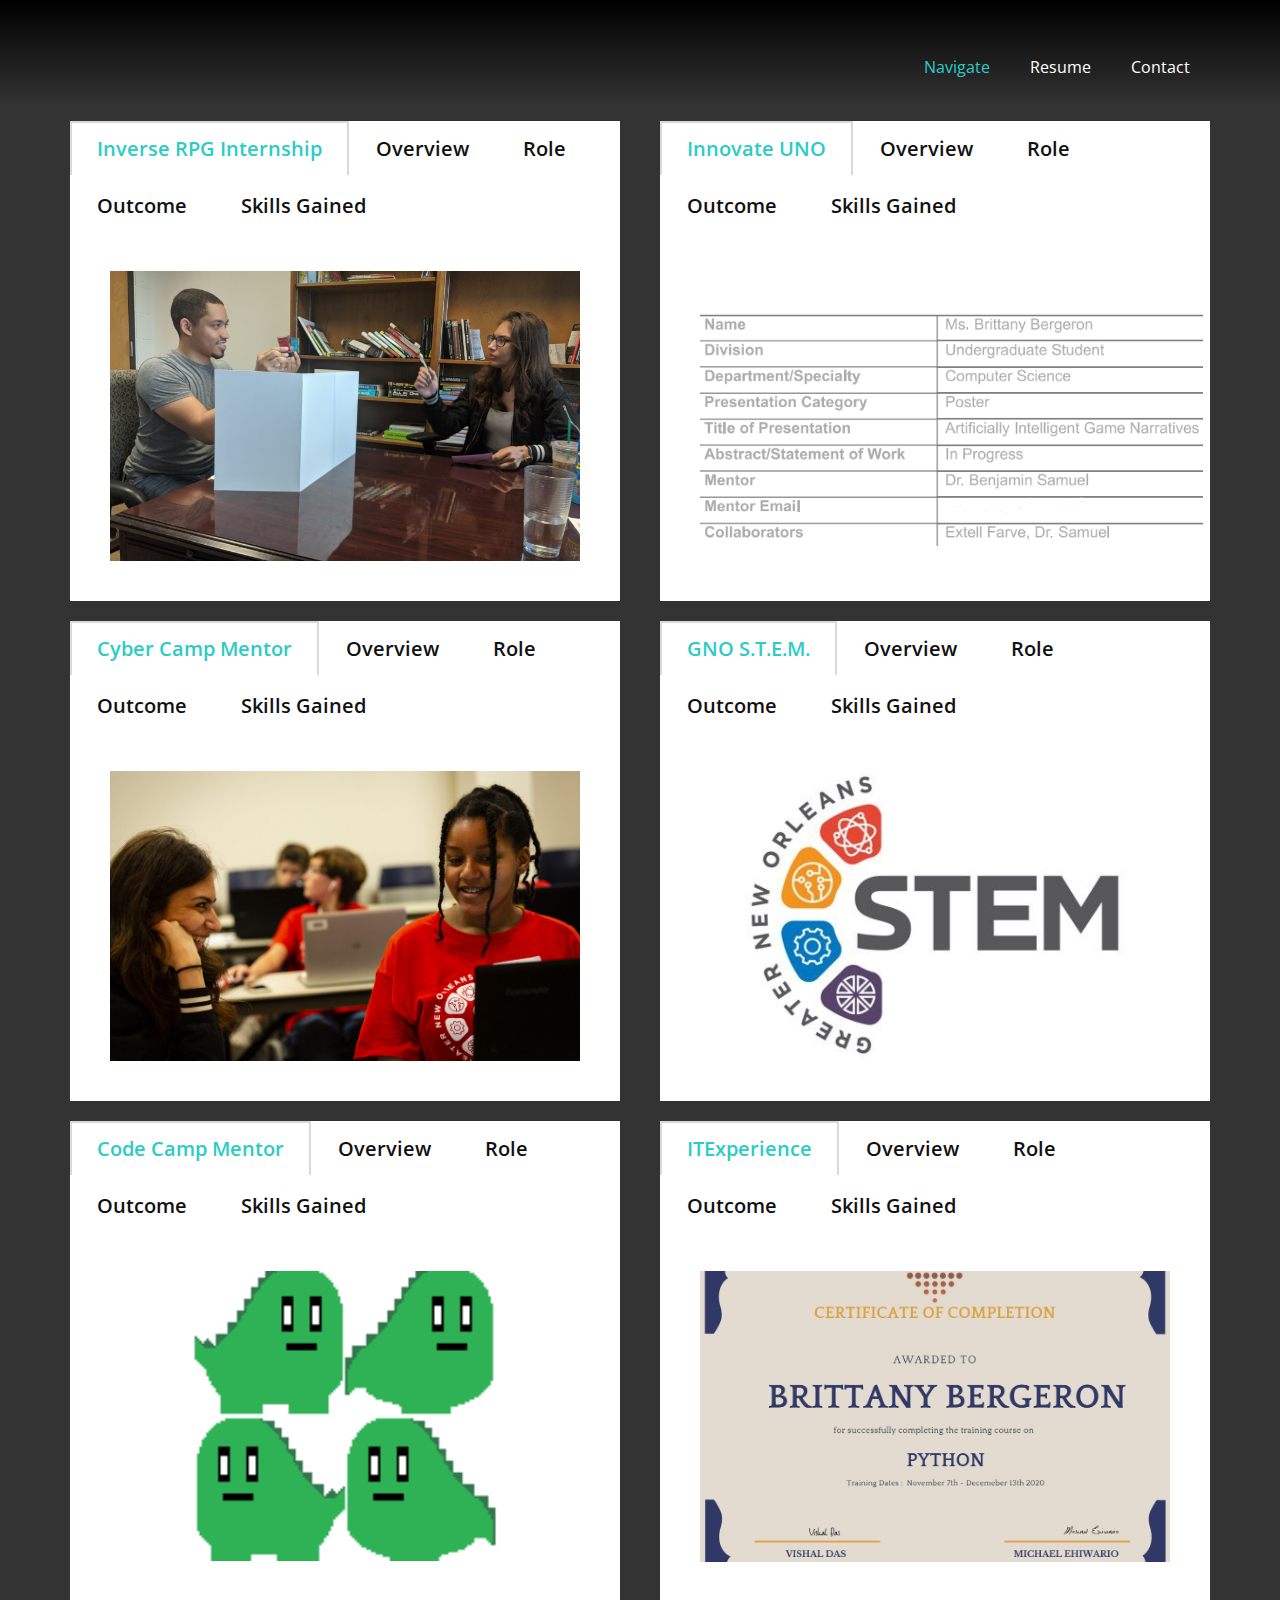
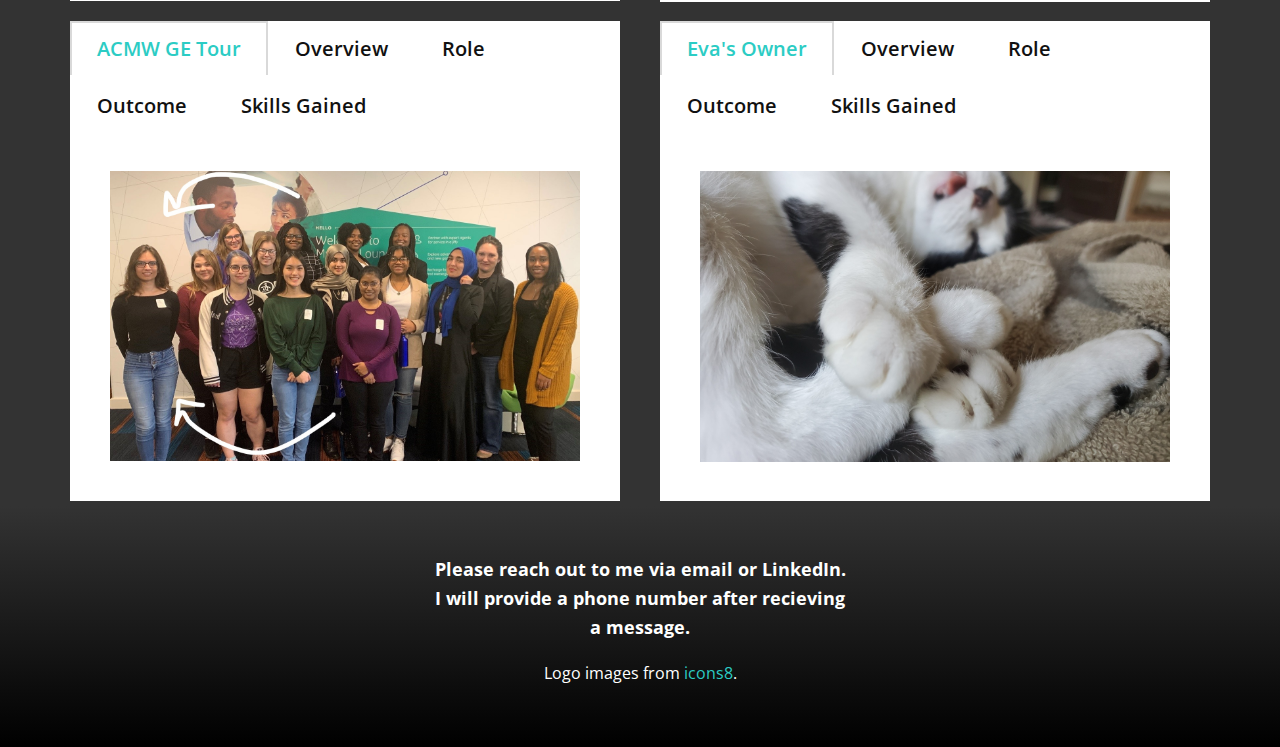
==== Experience.html @ 2bb457d1 "Add files via upload" ====
<!DOCTYPE html>
<html style="font-size: 16px;" lang="en-US">
  <head>
    <meta name="viewport" content="width=device-width, initial-scale=1.0">
    <meta charset="utf-8">
    <meta name="keywords" content="Brittany Bergeron resume portfolio University of Houston Downtown University of New Orleans UHD UNO Computer Science Bachelor&amp;apos;s B.S. software engineer programmer systems embedded robotics operating system C C# Java C++ JavaScript Assembly MASM x86 Python Game Development Video Games student Unity Processing Intern">
    <meta name="description" content="Brittany Bergeron's portfolio and resume available for your leisurely reading">
    <meta name="page_type" content="np-template-header-footer-from-plugin">
    <title>Experience</title>
    <link rel="stylesheet" href="nicepage.css" media="screen">
<link rel="stylesheet" href="Experience.css" media="screen">
    <script class="u-script" type="text/javascript" src="jquery.js" defer=""></script>
    <script class="u-script" type="text/javascript" src="nicepage.js" defer=""></script>
    <meta name="generator" content="Nicepage 3.24.3, nicepage.com">
    <link id="u-theme-google-font" rel="stylesheet" href="https://fonts.googleapis.com/css?family=Roboto:100,100i,300,300i,400,400i,500,500i,700,700i,900,900i|Open+Sans:300,300i,400,400i,600,600i,700,700i,800,800i">
    
    
    
    
    
    
    
    
    
    
    
    
    
    <script type="application/ld+json">{
		"@context": "http://schema.org",
		"@type": "Organization",
		"name": "BrittanyBergeron"
}</script>
    <meta name="theme-color" content="#478ac9">
    <meta property="og:title" content="Experience">
    <meta property="og:description" content="Brittany Bergeron's portfolio and resume available for your leisurely reading">
    <meta property="og:type" content="website">
  </head>
  <body class="u-body"><header class="u-align-center-sm u-align-center-xs u-clearfix u-gradient u-header u-header" id="sec-1d52"><div class="u-clearfix u-sheet u-sheet-1">
        <nav class="u-align-left u-menu u-menu-dropdown u-offcanvas u-menu-1">
          <div class="menu-collapse" style="font-size: 1rem;">
            <a class="u-button-style u-nav-link" href="#">
              <svg class="u-svg-link" preserveAspectRatio="xMidYMin slice" viewBox="0 0 302 302" style=""><use xmlns:xlink="http://www.w3.org/1999/xlink" xlink:href="#svg-8a8f"></use></svg>
              <svg xmlns="http://www.w3.org/2000/svg" xmlns:xlink="http://www.w3.org/1999/xlink" version="1.1" id="svg-8a8f" x="0px" y="0px" viewBox="0 0 302 302" style="enable-background:new 0 0 302 302;" xml:space="preserve" class="u-svg-content"><g><rect y="36" width="302" height="30"></rect><rect y="236" width="302" height="30"></rect><rect y="136" width="302" height="30"></rect>
</g><g></g><g></g><g></g><g></g><g></g><g></g><g></g><g></g><g></g><g></g><g></g><g></g><g></g><g></g><g></g></svg>
            </a>
          </div>
          <div class="u-custom-menu u-nav-container">
            <ul class="u-nav u-unstyled u-nav-1"><li class="u-nav-item"><a class="u-button-style u-nav-link u-text-active-palette-4-dark-1 u-text-hover-palette-2-base u-text-white" style="padding: 10px 20px;">Navigate</a><div class="u-nav-popup"><ul class="u-h-spacing-20 u-nav u-unstyled u-v-spacing-10 u-nav-2"><li class="u-nav-item"><a class="u-button-style u-nav-link u-white" href="Home.html">Home</a>
</li><li class="u-nav-item"><a class="u-button-style u-nav-link u-white" href="Experience.html">Experience</a>
</li><li class="u-nav-item"><a class="u-button-style u-nav-link u-white" href="Home.html#carousel_bb54" data-page-id="85782911">Awards</a>
</li><li class="u-nav-item"><a class="u-button-style u-nav-link u-white" href="Game-Development.html">Game Development</a>
</li><li class="u-nav-item"><a class="u-button-style u-nav-link u-white" href="Embedded-Systems.html">Embedded Systems</a>
</li><li class="u-nav-item"><a class="u-button-style u-nav-link u-white" href="Home.html#carousel_bb54" data-page-id="85782911">Dev Tools</a>
</li><li class="u-nav-item"><a class="u-button-style u-nav-link u-white" href="Code-Dump.html">Code Dump</a>
</li></ul>
</div>
</li><li class="u-nav-item"><a class="u-button-style u-nav-link u-text-active-palette-4-dark-1 u-text-hover-palette-2-base u-text-white" href="Resume.html" style="padding: 10px 20px;">Resume</a>
</li><li class="u-nav-item"><a class="u-button-style u-nav-link u-text-active-palette-4-dark-1 u-text-hover-palette-2-base u-text-white" href="Home.html#carousel_67fb" data-page-id="85782911" style="padding: 10px 20px;">Contact</a>
</li></ul>
          </div>
          <div class="u-custom-menu u-nav-container-collapse">
            <div class="u-align-center u-black u-container-style u-inner-container-layout u-opacity u-opacity-95 u-sidenav">
              <div class="u-sidenav-overflow">
                <div class="u-menu-close"></div>
                <ul class="u-align-center u-nav u-popupmenu-items u-unstyled u-nav-3"><li class="u-nav-item"><a class="u-button-style u-nav-link" style="padding: 10px 20px;">Navigate</a><div class="u-nav-popup"><ul class="u-h-spacing-20 u-nav u-unstyled u-v-spacing-10 u-nav-4"><li class="u-nav-item"><a class="u-button-style u-nav-link" href="Home.html">Home</a>
</li><li class="u-nav-item"><a class="u-button-style u-nav-link" href="Experience.html">Experience</a>
</li><li class="u-nav-item"><a class="u-button-style u-nav-link" href="Home.html#carousel_bb54" data-page-id="85782911">Awards</a>
</li><li class="u-nav-item"><a class="u-button-style u-nav-link" href="Game-Development.html">Game Development</a>
</li><li class="u-nav-item"><a class="u-button-style u-nav-link" href="Embedded-Systems.html">Embedded Systems</a>
</li><li class="u-nav-item"><a class="u-button-style u-nav-link" href="Home.html#carousel_bb54" data-page-id="85782911">Dev Tools</a>
</li><li class="u-nav-item"><a class="u-button-style u-nav-link" href="Code-Dump.html">Code Dump</a>
</li></ul>
</div>
</li><li class="u-nav-item"><a class="u-button-style u-nav-link" href="Resume.html" style="padding: 10px 20px;">Resume</a>
</li><li class="u-nav-item"><a class="u-button-style u-nav-link" href="Home.html#carousel_67fb" data-page-id="85782911" style="padding: 10px 20px;">Contact</a>
</li></ul>
              </div>
            </div>
            <div class="u-black u-menu-overlay u-opacity u-opacity-70"></div>
          </div>
        </nav>
      </div></header>
    <section class="u-align-center u-clearfix u-grey-80 u-section-1" id="sec-b192">
      <div class="u-clearfix u-sheet u-valign-middle u-sheet-1">
        <div class="u-expanded-width-sm u-expanded-width-xs u-tabs u-tabs-1">
          <ul class="u-border-1 u-border-grey-25 u-tab-list u-unstyled u-white u-tab-list-1" role="tablist">
            <li class="u-tab-item" role="presentation">
              <a class="active u-active-white u-border-2 u-border-active-grey-15 u-border-hover-grey-15 u-border-no-bottom u-button-style u-tab-link u-text-active-palette-4-dark-1 u-text-hover-palette-4-dark-1 u-tab-link-1" id="link-tab-e053" href="#tab-e053" role="tab" aria-controls="tab-e053" aria-selected="true">Inverse RPG Internship</a>
            </li>
            <li class="u-tab-item" role="presentation">
              <a class="u-active-white u-border-2 u-border-active-grey-15 u-border-hover-grey-15 u-border-no-bottom u-button-style u-tab-link u-text-active-palette-4-dark-1 u-text-hover-palette-4-dark-1 u-tab-link-2" id="link-tab-761d" href="#tab-761d" role="tab" aria-controls="tab-761d" aria-selected="false">Overview</a>
            </li>
            <li class="u-tab-item" role="presentation">
              <a class="u-active-white u-border-2 u-border-active-grey-15 u-border-hover-grey-15 u-border-no-bottom u-button-style u-tab-link u-text-active-palette-4-dark-1 u-text-hover-palette-4-dark-1 u-tab-link-3" id="link-tab-9f34" href="#tab-9f34" role="tab" aria-controls="tab-9f34" aria-selected="false">Role</a>
            </li>
            <li class="u-tab-item" role="presentation">
              <a class="u-active-white u-border-2 u-border-active-grey-15 u-border-hover-grey-15 u-border-no-bottom u-button-style u-tab-link u-text-active-palette-4-dark-1 u-text-hover-palette-4-dark-1 u-tab-link-4" id="link-tab-9aa8" href="#tab-9aa8" role="tab" aria-controls="tab-9aa8" aria-selected="false">Outcome</a>
            </li>
            <li class="u-tab-item" role="presentation">
              <a class="u-active-white u-border-2 u-border-active-grey-15 u-border-hover-grey-15 u-border-no-bottom u-button-style u-tab-link u-text-active-palette-4-dark-1 u-text-hover-palette-4-dark-1 u-tab-link-5" id="link-tab-1a69" href="#tab-1a69" role="tab" aria-controls="tab-1a69" aria-selected="false">Skills Gained<br>
              </a>
            </li>
          </ul>
          <div class="u-tab-content">
            <div class="u-align-justify u-container-style u-tab-active u-tab-pane u-white" id="tab-e053" role="tabpanel" aria-labelledby="link-tab-e053">
              <div class="u-container-layout u-valign-middle u-container-layout-1">
                <img class="u-expanded-width-xs u-image u-image-1" src="images/IMG_20190924_124250.jpg" data-image-width="1600" data-image-height="1200">
              </div>
            </div>
            <div class="u-align-justify u-container-style u-tab-pane u-white u-tab-pane-2" id="tab-761d" role="tabpanel" aria-labelledby="link-tab-761d">
              <div class="u-container-layout u-container-layout-2">
                <p class="u-align-justify u-text u-text-1">My <a href="#sec-a2e9" class="u-active-none u-border-none u-btn u-button-link u-button-style u-dialog-link u-hover-none u-none u-text-hover-custom-color-2 u-text-palette-4-dark-1 u-btn-1">Tolmas Scholar award</a> brought me invaluable experience during an internship working with Dr. Benjamin Samuel and Extell Farve. The aim of this project was to invoke empathy in the player by having them nuture an artificially intellegent hero's quest. The player is in control of environmental elements such as enemies, resources, and non-player characters.<br>
                  <br>
                </p>
              </div>
            </div>
            <div class="u-align-justify u-container-style u-tab-pane u-white u-tab-pane-3" id="tab-9f34" role="tabpanel" aria-labelledby="link-tab-9f34">
              <div class="u-container-layout u-container-layout-3">
                <p class="u-text u-text-2">My work began with rapid paper prototyping and code iteration. The successful mechanics were integrated to Phaser2 game engine using JavaScript, but we soon converted to C# and migrated the project to Unity as the scope became more ambitous. Our team would meet weekly to discuss progress, share feedback, troubleshoot, and set goals for the next phase. Agile and Scrum development practices helped keep things moving smoothly.&nbsp;</p>
              </div>
            </div>
            <div class="u-align-justify u-container-style u-tab-pane u-white u-tab-pane-4" id="tab-9aa8" role="tabpanel" aria-labelledby="link-tab-9aa8">
              <div class="u-container-layout u-valign-top u-container-layout-4">
                <p class="u-text u-text-3">Inverse RPG was still in progress when I left the University of New Orleans. I presented the progress and methods at a research symposium (InnovateUNO) to the public and a group of judges from the computer science department. The poster created for the project can be viewed (see next block).</p>
              </div>
            </div>
            <div class="u-align-justify-lg u-align-justify-md u-align-justify-sm u-align-justify-xl u-align-left-xs u-container-style u-tab-pane u-white u-tab-pane-5" id="tab-1a69" role="tabpanel" aria-labelledby="link-tab-1a69">
              <div class="u-container-layout u-container-layout-5">
                <ul class="u-text u-text-4">
                  <li><b>Organization</b>: rapid prototyping and agile workflow
                  </li>
                  <li><b> Effective Documents</b>: AI decision trees, logic diagrams, and technical descriptions
                  </li>
                  <li><b>Problem Solving</b>: debugging, error handling, testing
                  </li>
                </ul>
              </div>
            </div>
          </div>
        </div>
        <div class="u-expanded-width-sm u-expanded-width-xs u-tabs u-tabs-2">
          <ul class="u-border-1 u-border-grey-25 u-tab-list u-unstyled u-white u-tab-list-2" role="tablist">
            <li class="u-tab-item" role="presentation">
              <a class="active u-active-white u-border-2 u-border-active-grey-15 u-border-hover-grey-15 u-border-no-bottom u-button-style u-tab-link u-text-active-palette-4-dark-1 u-text-hover-palette-4-dark-1 u-tab-link-6" id="link-tab-7dc4" href="#tab-7dc4" role="tab" aria-controls="tab-7dc4" aria-selected="true">Innovate UNO</a>
            </li>
            <li class="u-tab-item" role="presentation">
              <a class="u-active-white u-border-2 u-border-active-grey-15 u-border-hover-grey-15 u-border-no-bottom u-button-style u-tab-link u-text-active-palette-4-dark-1 u-text-hover-palette-4-dark-1 u-tab-link-7" id="link-tab-1045" href="#tab-1045" role="tab" aria-controls="tab-1045" aria-selected="false">Overview</a>
            </li>
            <li class="u-tab-item" role="presentation">
              <a class="u-active-white u-border-2 u-border-active-grey-15 u-border-hover-grey-15 u-border-no-bottom u-button-style u-tab-link u-text-active-palette-4-dark-1 u-text-hover-palette-4-dark-1 u-tab-link-8" id="link-tab-155b" href="#tab-155b" role="tab" aria-controls="tab-155b" aria-selected="false">Role</a>
            </li>
            <li class="u-tab-item" role="presentation">
              <a class="u-active-white u-border-2 u-border-active-grey-15 u-border-hover-grey-15 u-border-no-bottom u-button-style u-tab-link u-text-active-palette-4-dark-1 u-text-hover-palette-4-dark-1 u-tab-link-9" id="link-tab-d811" href="#tab-d811" role="tab" aria-controls="tab-d811" aria-selected="false">Outcome</a>
            </li>
            <li class="u-tab-item" role="presentation">
              <a class="u-active-white u-border-2 u-border-active-grey-15 u-border-hover-grey-15 u-border-no-bottom u-button-style u-tab-link u-text-active-palette-4-dark-1 u-text-hover-palette-4-dark-1 u-tab-link-10" id="link-tab-da3d" href="#tab-da3d" role="tab" aria-controls="tab-da3d" aria-selected="false">Skills Gained<br>
              </a>
            </li>
          </ul>
          <div class="u-tab-content">
            <div class="u-align-center u-container-style u-tab-active u-tab-pane u-white" id="tab-7dc4" role="tabpanel" aria-labelledby="link-tab-7dc4">
              <div class="u-container-layout u-container-layout-6">
                <img class="u-image u-image-2" src="images/sched.PNG" data-image-width="606" data-image-height="286" data-href="https://nicepage.com/k/blank-html-templates">
              </div>
            </div>
            <div class="u-align-center u-container-style u-tab-pane u-white u-tab-pane-7" id="tab-1045" role="tabpanel" aria-labelledby="link-tab-1045">
              <div class="u-container-layout u-container-layout-7">
                <p class="u-align-justify u-text u-text-5">After completing my internship with Dr. Samuel, I presented my results at the <a href="https://www.uno.edu/innovateuno" class="u-active-none u-border-none u-btn u-button-link u-button-style u-hover-none u-none u-text-hover-custom-color-2 u-text-palette-4-dark-1 u-btn-2" target="_blank">InnovateUNO Research Symposium</a>. Students awarded with student worker positions have the option to present their work to the public and a board of judges. This helps the community gain insight to the research done at the university while allowing professors to learn more about their colleagues' work.
                </p>
              </div>
            </div>
            <div class="u-align-justify u-container-style u-tab-pane u-white u-tab-pane-8" id="tab-155b" role="tabpanel" aria-labelledby="link-tab-155b">
              <div class="u-container-layout u-container-layout-8">
                <p class="u-text u-text-6">Near the end of the internship, I synthesized the information taken from the project and documented the development process. This was translated into a poster (see outcome tab) displayed at InnovateUNO. Students explained their projects to spectators and judges passing by.</p>
              </div>
            </div>
            <div class="u-align-center u-container-style u-tab-pane u-white u-tab-pane-9" id="tab-d811" role="tabpanel" aria-labelledby="link-tab-d811">
              <div class="u-container-layout u-container-layout-9">
                <p class="u-text u-text-7">Here is the poster I made! (for desktop click to expand)</p>
                <img class="u-align-center-lg u-align-center-md u-align-center-sm u-align-center-xs u-dialog-link u-expanded-width-xs u-image u-image-default u-image-3" src="images/posterfinal-2.png" alt="" data-image-width="1600" data-image-height="1200" data-href="#sec-0301">
              </div>
            </div>
            <div class="u-align-left u-container-style u-tab-pane u-white u-tab-pane-10" id="tab-da3d" role="tabpanel" aria-labelledby="link-tab-da3d">
              <div class="u-container-layout u-valign-top u-container-layout-10">
                <ul class="u-text u-text-8">
                  <li><b>Communication</b>: presentation of research material to a scholarly audience
                  </li>
                  <li><b> Research</b>: extensive reading into project material and construction of final report
                  </li>
                  <li><b>Networking</b>: meeting with experts in the field, as well as students with varying acedemic research backgrounds
                  </li>
                </ul>
              </div>
            </div>
          </div>
        </div>
      </div>
    </section>
    <section class="u-align-center u-clearfix u-grey-80 u-section-2" id="carousel_0900">
      <div class="u-clearfix u-sheet u-valign-middle u-sheet-1">
        <div class="u-expanded-width-sm u-expanded-width-xs u-tab-links-align-left u-tabs u-tabs-1">
          <ul class="u-border-1 u-border-grey-25 u-tab-list u-unstyled u-white u-tab-list-1" role="tablist">
            <li class="u-tab-item" role="presentation">
              <a class="active u-active-white u-border-2 u-border-active-grey-15 u-border-hover-grey-15 u-border-no-bottom u-button-style u-tab-link u-text-active-palette-4-dark-1 u-text-hover-palette-4-dark-1 u-tab-link-1" id="link-tab-312b" href="#tab-312b" role="tab" aria-controls="tab-312b" aria-selected="true">Cyber Camp Mentor</a>
            </li>
            <li class="u-tab-item" role="presentation">
              <a class="u-active-white u-border-2 u-border-active-grey-15 u-border-hover-grey-15 u-border-no-bottom u-button-style u-tab-link u-text-active-palette-4-dark-1 u-text-hover-palette-4-dark-1 u-tab-link-2" id="link-tab-9dac" href="#tab-9dac" role="tab" aria-controls="tab-9dac" aria-selected="false">Overview</a>
            </li>
            <li class="u-tab-item" role="presentation">
              <a class="u-active-white u-border-2 u-border-active-grey-15 u-border-hover-grey-15 u-border-no-bottom u-button-style u-tab-link u-text-active-palette-4-dark-1 u-text-hover-palette-4-dark-1 u-tab-link-3" id="link-tab-b3fb" href="#tab-b3fb" role="tab" aria-controls="tab-b3fb" aria-selected="false">Role</a>
            </li>
            <li class="u-tab-item" role="presentation">
              <a class="u-active-white u-border-2 u-border-active-grey-15 u-border-hover-grey-15 u-border-no-bottom u-button-style u-tab-link u-text-active-palette-4-dark-1 u-text-hover-palette-4-dark-1 u-tab-link-4" id="link-tab-bfb2" href="#tab-bfb2" role="tab" aria-controls="tab-bfb2" aria-selected="false">Outcome</a>
            </li>
            <li class="u-tab-item" role="presentation">
              <a class="u-active-white u-border-2 u-border-active-grey-15 u-border-hover-grey-15 u-border-no-bottom u-button-style u-tab-link u-text-active-palette-4-dark-1 u-text-hover-palette-4-dark-1 u-tab-link-5" id="link-tab-ac6d" href="#tab-ac6d" role="tab" aria-controls="tab-ac6d" aria-selected="false">Skills Gained<br>
              </a>
            </li>
          </ul>
          <div class="u-tab-content">
            <div class="u-align-justify u-container-style u-tab-active u-tab-pane u-white" id="tab-312b" role="tabpanel" aria-labelledby="link-tab-312b">
              <div class="u-container-layout u-valign-middle u-container-layout-1">
                <img class="u-expanded-width-xs u-image u-image-1" src="images/NOLA-2019_Q7C3648_PRF-2000x1333.jpg" data-image-width="2000" data-image-height="1333">
              </div>
            </div>
            <div class="u-align-justify u-container-style u-tab-pane u-white u-tab-pane-2" id="tab-9dac" role="tabpanel" aria-labelledby="link-tab-9dac">
              <div class="u-container-layout u-container-layout-2">
                <p class="u-align-justify u-text u-text-1"> The <a href="https://www.cybersleuthlab.org" class="u-active-none u-border-none u-btn u-button-link u-button-style u-hover-none u-none u-text-hover-custom-color-2 u-text-palette-4-dark-1 u-btn-1" target="_blank">Cyber Sleuth Lab's</a> purpose is to introduce digital forensics, cyber security, and high level data concepts to minority students and girls in primary education. The system works by joining a facilitator with teaching experience, professionals in the industry, and higher education councelors to effectively teach students. Everyone works together before and after camp days setting up material that will be presented in the next lab.<br>
                </p>
              </div>
            </div>
            <div class="u-align-justify u-container-style u-tab-pane u-white u-tab-pane-3" id="tab-b3fb" role="tabpanel" aria-labelledby="link-tab-b3fb">
              <div class="u-container-layout u-container-layout-3">
                <p class="u-text u-text-2"> My job as a camp counselor was to ensure the students felt comfortable and engaged with the material. Councelors are relatable role models who can address difficult questions the students may have about joining the field of technology. Many of the students from the camp had asked if it would be difficult for them to succeed in a technology department due to their background or education. It is vital to reassure students and offer them so they feel confident enough to enter the field.<br>
                </p>
              </div>
            </div>
            <div class="u-align-justify u-container-style u-tab-pane u-white u-tab-pane-4" id="tab-bfb2" role="tabpanel" aria-labelledby="link-tab-bfb2">
              <div class="u-container-layout u-valign-top u-container-layout-4">
                <p class="u-text u-text-3"> Due to the success of the summer camp, I was later asked to help create material for future coursework. This included fabricating accounts, communication, and "hacking" into the fake accounts to create a metadata trail students will follow.&nbsp;Once the camp and associated projects had come to completion, I presented results at the Mercedes-Benz Superdome Core Element STEM Fest (see next block). Parents, teachers, students, and guests could view our findings and see why it is importnant to get students involved at a young age.<br>
                </p>
              </div>
            </div>
            <div class="u-align-left u-container-style u-tab-pane u-white u-tab-pane-5" id="tab-ac6d" role="tabpanel" aria-labelledby="link-tab-ac6d">
              <div class="u-container-layout u-container-layout-5">
                <ul class="u-text u-text-4">
                  <li><b> Software Setup</b>: Installed and configured environments for student work stations such as MagnetAxiom and JPEGSnoop
                  </li>
                  <li><b> Communication</b>: Met with team daily to ensure the next day's lab material was ready and functiong
                  </li>
                  <li><b>Agile planning</b>: daily meetings include evaluation of student progress, discussions of what should be changed, and design of new modules
                  </li>
                </ul>
              </div>
            </div>
          </div>
        </div>
        <div class="u-expanded-width-sm u-expanded-width-xs u-tabs u-tabs-2">
          <ul class="u-border-1 u-border-grey-25 u-tab-list u-unstyled u-white u-tab-list-2" role="tablist">
            <li class="u-tab-item" role="presentation">
              <a class="active u-active-white u-border-2 u-border-active-grey-15 u-border-hover-grey-15 u-border-no-bottom u-button-style u-tab-link u-text-active-palette-4-dark-1 u-text-hover-palette-4-dark-1 u-tab-link-6" id="link-tab-430c" href="#tab-430c" role="tab" aria-controls="tab-430c" aria-selected="true">GNO S.T.E.M.</a>
            </li>
            <li class="u-tab-item" role="presentation">
              <a class="u-active-white u-border-2 u-border-active-grey-15 u-border-hover-grey-15 u-border-no-bottom u-button-style u-tab-link u-text-active-palette-4-dark-1 u-text-hover-palette-4-dark-1 u-tab-link-7" id="link-tab-578e" href="#tab-578e" role="tab" aria-controls="tab-578e" aria-selected="false">Overview</a>
            </li>
            <li class="u-tab-item" role="presentation">
              <a class="u-active-white u-border-2 u-border-active-grey-15 u-border-hover-grey-15 u-border-no-bottom u-button-style u-tab-link u-text-active-palette-4-dark-1 u-text-hover-palette-4-dark-1 u-tab-link-8" id="link-tab-a99e" href="#tab-a99e" role="tab" aria-controls="tab-a99e" aria-selected="false">Role</a>
            </li>
            <li class="u-tab-item" role="presentation">
              <a class="u-active-white u-border-2 u-border-active-grey-15 u-border-hover-grey-15 u-border-no-bottom u-button-style u-tab-link u-text-active-palette-4-dark-1 u-text-hover-palette-4-dark-1 u-tab-link-9" id="link-tab-ee3c" href="#tab-ee3c" role="tab" aria-controls="tab-ee3c" aria-selected="false">Outcome</a>
            </li>
            <li class="u-tab-item" role="presentation">
              <a class="u-active-white u-border-2 u-border-active-grey-15 u-border-hover-grey-15 u-border-no-bottom u-button-style u-tab-link u-text-active-palette-4-dark-1 u-text-hover-palette-4-dark-1 u-tab-link-10" id="link-tab-dc6d" href="#tab-dc6d" role="tab" aria-controls="tab-dc6d" aria-selected="false">Skills Gained<br>
              </a>
            </li>
          </ul>
          <div class="u-tab-content">
            <div class="u-container-style u-tab-active u-tab-pane u-white" id="tab-430c" role="tabpanel" aria-labelledby="link-tab-430c">
              <div class="u-container-layout u-valign-middle-lg u-valign-middle-xl u-valign-top-md u-valign-top-sm u-valign-top-xs u-container-layout-6">
                <img class="u-image u-image-2" src="images/gnostem.jpg" data-image-width="400" data-image-height="400" data-href="https://nicepage.com/k/blank-html-templates">
              </div>
            </div>
            <div class="u-container-style u-tab-pane u-white u-tab-pane-7" id="tab-578e" role="tabpanel" aria-labelledby="link-tab-578e">
              <div class="u-container-layout u-container-layout-7">
                <p class="u-align-justify u-text u-text-5">The Greater New Orleans Stem fest is a way to connect the local community with educators, scholars, and professionals. After completion of the Cyber Sleuth Lab, our team participated in the showing at the Mercedez-Bens Superdome. We set up games for kids to learn about metadata in their mobile phone images. Meanwhile, parents and local teachers could talk to us about the importance of teaching children how to protect their data. The parents could sign their kids up for a summer camp, and teachers can work with Cyber Sleuth to set up classes at their schools.</p>
              </div>
            </div>
            <div class="u-align-justify u-container-style u-tab-pane u-white u-tab-pane-8" id="tab-a99e" role="tabpanel" aria-labelledby="link-tab-a99e">
              <div class="u-container-layout u-valign-top u-container-layout-8">
                <p class="u-text u-text-6">The primary focus for presenters was to distribute as much information as possible. I often had in depth conversations with parents about the career paths their children could take in computing and technology. Most of the teachers did not have a background in technology, so I explained how the labs are set up and gave an overview of the training they would have access to. My job was to gather contact information for those interested in future coursework and connect them people that can help them get started.</p>
              </div>
            </div>
            <div class="u-align-center-lg u-align-center-md u-align-center-sm u-align-center-xs u-align-justify-xl u-container-style u-tab-pane u-white u-tab-pane-9" id="tab-ee3c" role="tabpanel" aria-labelledby="link-tab-ee3c">
              <div class="u-container-layout u-container-layout-9">
                <p class="u-text u-text-7">The GNO Stem Fest was overwhelmingly successful considering the amount of people we talked to interested in our project. New Orleans is a newly emerging tech center, so it is crucial to build a knowledgable population of science and technology students in the area. This project helps fortify the future of the industry.</p>
              </div>
            </div>
            <div class="u-align-left u-container-style u-tab-pane u-white u-tab-pane-10" id="tab-dc6d" role="tabpanel" aria-labelledby="link-tab-dc6d">
              <div class="u-container-layout u-container-layout-10">
                <ul class="u-text u-text-8">
                  <li><b>Interpersonal:</b>&nbsp;Explaining material to people with varying backgrounds and understanding of technology
                  </li>
                  <li><b>Mentorship: </b>Teaching children with rapidly fluctuating attention, promoting interests in computing field
                  </li>
                  <li><b>Networking:</b>&nbsp;Connecting local students, parents, and teachers wit a national organization
                  </li>
                </ul>
              </div>
            </div>
          </div>
        </div>
      </div>
    </section>
    <section class="u-align-center u-clearfix u-grey-80 u-section-3" id="carousel_f186">
      <div class="u-clearfix u-sheet u-valign-middle u-sheet-1">
        <div class="u-expanded-width-sm u-expanded-width-xs u-tabs u-tabs-1">
          <ul class="u-border-1 u-border-grey-25 u-tab-list u-unstyled u-white u-tab-list-1" role="tablist">
            <li class="u-tab-item" role="presentation">
              <a class="active u-active-white u-border-2 u-border-active-grey-15 u-border-hover-grey-15 u-border-no-bottom u-button-style u-tab-link u-text-active-palette-4-dark-1 u-text-hover-palette-4-dark-1 u-tab-link-1" id="link-tab-0612" href="#tab-0612" role="tab" aria-controls="tab-0612" aria-selected="true">Code Camp Mentor</a>
            </li>
            <li class="u-tab-item" role="presentation">
              <a class="u-active-white u-border-2 u-border-active-grey-15 u-border-hover-grey-15 u-border-no-bottom u-button-style u-tab-link u-text-active-palette-4-dark-1 u-text-hover-palette-4-dark-1 u-tab-link-2" id="link-tab-fbda" href="#tab-fbda" role="tab" aria-controls="tab-fbda" aria-selected="false">Overview</a>
            </li>
            <li class="u-tab-item" role="presentation">
              <a class="u-active-white u-border-2 u-border-active-grey-15 u-border-hover-grey-15 u-border-no-bottom u-button-style u-tab-link u-text-active-palette-4-dark-1 u-text-hover-palette-4-dark-1 u-tab-link-3" id="link-tab-e28d" href="#tab-e28d" role="tab" aria-controls="tab-e28d" aria-selected="false">Role</a>
            </li>
            <li class="u-tab-item" role="presentation">
              <a class="u-active-white u-border-2 u-border-active-grey-15 u-border-hover-grey-15 u-border-no-bottom u-button-style u-tab-link u-text-active-palette-4-dark-1 u-text-hover-palette-4-dark-1 u-tab-link-4" id="link-tab-ff24" href="#tab-ff24" role="tab" aria-controls="tab-ff24" aria-selected="false">Outcome</a>
            </li>
            <li class="u-tab-item" role="presentation">
              <a class="u-active-white u-border-2 u-border-active-grey-15 u-border-hover-grey-15 u-border-no-bottom u-button-style u-tab-link u-text-active-palette-4-dark-1 u-text-hover-palette-4-dark-1 u-tab-link-5" id="link-tab-65ce" href="#tab-65ce" role="tab" aria-controls="tab-65ce" aria-selected="false">Skills Gained<br>
              </a>
            </li>
          </ul>
          <div class="u-tab-content">
            <div class="u-align-justify u-container-style u-tab-active u-tab-pane u-white" id="tab-0612" role="tabpanel" aria-labelledby="link-tab-0612">
              <div class="u-container-layout u-valign-middle u-container-layout-1">
                <img class="u-expanded-width-xs u-image u-image-1" src="images/dino-jeff1.png" data-image-width="200" data-image-height="150">
              </div>
            </div>
            <div class="u-align-justify u-container-style u-tab-pane u-white u-tab-pane-2" id="tab-fbda" role="tabpanel" aria-labelledby="link-tab-fbda">
              <div class="u-container-layout u-container-layout-2">
                <p class="u-align-justify u-text u-text-1">The game developer coding camp is designed to younger kids (middle school and Jr. High) how to code using javascript, Phaser3, and html. While some of the students had experience with block coding, many had not been exposed to programming before. During the camp students learned about the development process (planning, coding, art, packaging, presentation), debugging, and hosting games on a server. The camp encourages shildren to enter tech field by relating their hobbies to possible career paths.<br>
                  <br>
                </p>
              </div>
            </div>
            <div class="u-align-justify u-container-style u-tab-pane u-white u-tab-pane-3" id="tab-e28d" role="tabpanel" aria-labelledby="link-tab-e28d">
              <div class="u-container-layout u-container-layout-3">
                <p class="u-text u-text-2">As a mentor, I was responsible for guiding and assiting the teams to complete their games. There were a total of 30 students&nbsp; who were in paired together, and each team made two games. I was available to explain programming concepts and debug code.<br>
                </p>
              </div>
            </div>
            <div class="u-align-justify u-container-style u-tab-pane u-white u-tab-pane-4" id="tab-ff24" role="tabpanel" aria-labelledby="link-tab-ff24">
              <div class="u-container-layout u-valign-top u-container-layout-4">
                <p class="u-text u-text-3">At the completion of the course, all code was successfulloy implemented without errors. Students had high morale and surpassed their own expectations. They presented&nbsp;the games to parents and explained the development process. Parents were surprised what their children could accomplish with a technical project. Many participants were interested in further pursuing an education in programming.</p>
              </div>
            </div>
            <div class="u-align-justify-lg u-align-justify-md u-align-justify-sm u-align-justify-xl u-align-left-xs u-container-style u-tab-pane u-white u-tab-pane-5" id="tab-65ce" role="tabpanel" aria-labelledby="link-tab-65ce">
              <div class="u-container-layout u-container-layout-5">
                <ul class="u-text u-text-4">
                  <li><b>Self Management</b>: chose work alternation based on most critical jobs to have all games functional by deadline
                  </li>
                  <li><b> Situational Awareness</b>: kept students focused on lecture and mediated conflicts within teams
                  </li>
                  <li><b>Debugging</b>: debugged student code using Sublime Text and Chrome Developer Tools
                  </li>
                </ul>
              </div>
            </div>
          </div>
        </div>
        <div class="u-expanded-width-sm u-expanded-width-xs u-tabs u-tabs-2">
          <ul class="u-border-1 u-border-grey-25 u-tab-list u-unstyled u-white u-tab-list-2" role="tablist">
            <li class="u-tab-item" role="presentation">
              <a class="active u-active-white u-border-2 u-border-active-grey-15 u-border-hover-grey-15 u-border-no-bottom u-button-style u-tab-link u-text-active-palette-4-dark-1 u-text-hover-palette-4-dark-1 u-tab-link-6" id="link-tab-7e02" href="#tab-7e02" role="tab" aria-controls="tab-7e02" aria-selected="true">ITExperience</a>
            </li>
            <li class="u-tab-item" role="presentation">
              <a class="u-active-white u-border-2 u-border-active-grey-15 u-border-hover-grey-15 u-border-no-bottom u-button-style u-tab-link u-text-active-palette-4-dark-1 u-text-hover-palette-4-dark-1 u-tab-link-7" id="link-tab-25cf" href="#tab-25cf" role="tab" aria-controls="tab-25cf" aria-selected="false">Overview</a>
            </li>
            <li class="u-tab-item" role="presentation">
              <a class="u-active-white u-border-2 u-border-active-grey-15 u-border-hover-grey-15 u-border-no-bottom u-button-style u-tab-link u-text-active-palette-4-dark-1 u-text-hover-palette-4-dark-1 u-tab-link-8" id="link-tab-73d7" href="#tab-73d7" role="tab" aria-controls="tab-73d7" aria-selected="false">Role</a>
            </li>
            <li class="u-tab-item" role="presentation">
              <a class="u-active-white u-border-2 u-border-active-grey-15 u-border-hover-grey-15 u-border-no-bottom u-button-style u-tab-link u-text-active-palette-4-dark-1 u-text-hover-palette-4-dark-1 u-tab-link-9" id="link-tab-6e5a" href="#tab-6e5a" role="tab" aria-controls="tab-6e5a" aria-selected="false">Outcome</a>
            </li>
            <li class="u-tab-item" role="presentation">
              <a class="u-active-white u-border-2 u-border-active-grey-15 u-border-hover-grey-15 u-border-no-bottom u-button-style u-tab-link u-text-active-palette-4-dark-1 u-text-hover-palette-4-dark-1 u-tab-link-10" id="link-tab-4888" href="#tab-4888" role="tab" aria-controls="tab-4888" aria-selected="false">Skills Gained<br>
              </a>
            </li>
          </ul>
          <div class="u-tab-content">
            <div class="u-align-justify u-container-style u-tab-active u-tab-pane u-white" id="tab-7e02" role="tabpanel" aria-labelledby="link-tab-7e02">
              <div class="u-container-layout u-valign-middle u-container-layout-6">
                <img class="u-image u-image-2" src="images/cert.PNG" data-image-width="1078" data-image-height="831" data-href="https://nicepage.com/k/blank-html-templates">
              </div>
            </div>
            <div class="u-align-justify u-container-style u-tab-pane u-white u-tab-pane-7" id="tab-25cf" role="tabpanel" aria-labelledby="link-tab-25cf">
              <div class="u-container-layout u-container-layout-7">
                <p class="u-align-justify u-text u-text-5">ITExperience gave a 4 week workshop for students to earn a certificate in Python. The students learned about data structures,&nbsp; and data analytic packages (seaborn, pandas, numpy, scikit-learn, SciPy, and TensorFlow). The final class was dedicated to a presentation of projects completed in groups. My group investigaed data from diabetes patients.<br>
                </p>
              </div>
            </div>
            <div class="u-align-justify u-container-style u-tab-pane u-white u-tab-pane-8" id="tab-73d7" role="tabpanel" aria-labelledby="link-tab-73d7">
              <div class="u-container-layout u-valign-top u-container-layout-8">
                <p class="u-text u-text-6">Work consisted of weekly homeworks, quizzes, and one final project with two team members. It could be any applicatoin, algorithm, or game related to the course material. We chose to make a user friendly interface for data on diabetes patients. We cleaned a dataset to exclude points that had no values. Graphs were created to show the raw data correlations. Machine learning algorithms were implemented to determine which variables had the highest correlation. Finally, I made the GUI for users to visualize the data in graphical form. The results were presented at the end of the course.<br>
                </p>
              </div>
            </div>
            <div class="u-align-justify u-container-style u-tab-pane u-white u-tab-pane-9" id="tab-6e5a" role="tabpanel" aria-labelledby="link-tab-6e5a">
              <div class="u-container-layout u-container-layout-9">
                <p class="u-text u-text-7">From this course I learned to use python as a tool for data manipulation. I was able to use various mathematical functions and packages to create a project with my team.&nbsp; The final video presentation can be viewed <a href="https://youtu.be/uADWdKBi4gI?t=247" class="u-active-none u-border-none u-btn u-button-link u-button-style u-hover-none u-none u-text-hover-custom-color-2 u-text-palette-4-dark-1 u-btn-1" target="_blank">here </a>(my part starts at 4:07).
                </p>
              </div>
            </div>
            <div class="u-align-justify u-container-style u-tab-pane u-white u-tab-pane-10" id="tab-4888" role="tabpanel" aria-labelledby="link-tab-4888">
              <div class="u-container-layout u-valign-top u-container-layout-10">
                <ul class="u-text u-text-8">
                  <li><b>Time Management</b>: consistently completed work before deadline while working and studying in class full-time
                  </li>
                  <li><b> Persistance</b>: continued working through obstacles during software setup and final presentation
                  </li>
                  <li><b>Flexibility</b>: team quickly adapted to changes in project scope and requirements
                  </li>
                </ul>
              </div>
            </div>
          </div>
        </div>
      </div>
    </section>
    <section class="u-align-center u-clearfix u-grey-80 u-section-4" id="carousel_3a53">
      <div class="u-clearfix u-sheet u-sheet-1">
        <div class="u-expanded-width-sm u-expanded-width-xs u-tabs u-tabs-1">
          <ul class="u-border-1 u-border-grey-25 u-tab-list u-unstyled u-white u-tab-list-1" role="tablist">
            <li class="u-tab-item" role="presentation">
              <a class="active u-active-white u-border-2 u-border-active-grey-15 u-border-hover-grey-15 u-border-no-bottom u-button-style u-tab-link u-text-active-palette-4-dark-1 u-text-hover-palette-4-dark-1 u-tab-link-1" id="link-tab-168a" href="#tab-168a" role="tab" aria-controls="tab-168a" aria-selected="true">ACMW GE Tour</a>
            </li>
            <li class="u-tab-item" role="presentation">
              <a class="u-active-white u-border-2 u-border-active-grey-15 u-border-hover-grey-15 u-border-no-bottom u-button-style u-tab-link u-text-active-palette-4-dark-1 u-text-hover-palette-4-dark-1 u-tab-link-2" id="link-tab-13a4" href="#tab-13a4" role="tab" aria-controls="tab-13a4" aria-selected="false">Overview</a>
            </li>
            <li class="u-tab-item" role="presentation">
              <a class="u-active-white u-border-2 u-border-active-grey-15 u-border-hover-grey-15 u-border-no-bottom u-button-style u-tab-link u-text-active-palette-4-dark-1 u-text-hover-palette-4-dark-1 u-tab-link-3" id="link-tab-da1c" href="#tab-da1c" role="tab" aria-controls="tab-da1c" aria-selected="false">Role</a>
            </li>
            <li class="u-tab-item" role="presentation">
              <a class="u-active-white u-border-2 u-border-active-grey-15 u-border-hover-grey-15 u-border-no-bottom u-button-style u-tab-link u-text-active-palette-4-dark-1 u-text-hover-palette-4-dark-1 u-tab-link-4" id="link-tab-3c69" href="#tab-3c69" role="tab" aria-controls="tab-3c69" aria-selected="false">Outcome</a>
            </li>
            <li class="u-tab-item" role="presentation">
              <a class="u-active-white u-border-2 u-border-active-grey-15 u-border-hover-grey-15 u-border-no-bottom u-button-style u-tab-link u-text-active-palette-4-dark-1 u-text-hover-palette-4-dark-1 u-tab-link-5" id="link-tab-d119" href="#tab-d119" role="tab" aria-controls="tab-d119" aria-selected="false">Skills Gained<br>
              </a>
            </li>
          </ul>
          <div class="u-tab-content">
            <div class="u-align-justify u-container-style u-tab-active u-tab-pane u-white" id="tab-168a" role="tabpanel" aria-labelledby="link-tab-168a">
              <div class="u-container-layout u-valign-middle u-container-layout-1">
                <img class="u-expanded-width-xs u-image u-image-1" src="images/GE.techvisit1_LI.jpg" data-image-width="1430" data-image-height="1072">
              </div>
            </div>
            <div class="u-align-justify u-container-style u-tab-pane u-white u-tab-pane-2" id="tab-13a4" role="tabpanel" aria-labelledby="link-tab-13a4">
              <div class="u-container-layout u-container-layout-2">
                <p class="u-align-justify u-text u-text-1">As part of the ACM-Women's chapter at University of New Orleans, I was given the oppurtunity to participate in a professional development workshop with General Electric and Baker Hughes. The workshop was aimed at helping women in the computer science department network with professionals. View the article <a href="https://www.uno.edu/news/2019-11-19/ge-and-baker-hughes-host-professional-development-workshop-unos-association-of-computing-machinery" class="u-active-none u-border-none u-btn u-button-link u-button-style u-hover-none u-none u-text-hover-custom-color-2 u-text-palette-4-dark-1 u-btn-1" target="_blank">here</a>.&nbsp;<br>
                  <br>
                </p>
              </div>
            </div>
            <div class="u-align-justify u-container-style u-tab-pane u-white u-tab-pane-3" id="tab-da1c" role="tabpanel" aria-labelledby="link-tab-da1c">
              <div class="u-container-layout u-container-layout-3">
                <p class="u-text u-text-2">The workshop began woth introductions from the professionals and students attending. At the time I was intimidated, but everyone was very kind and encouraging. Once everyone fealt comfortable we heard DeCarla Hodoh's story about her balance between personal life and the workplace. Afterwards, we toured the working floor of the company and met with several employees that helped us build our resumes and&nbsp; portfolios.</p>
              </div>
            </div>
            <div class="u-align-justify u-container-style u-tab-pane u-white u-tab-pane-4" id="tab-3c69" role="tabpanel" aria-labelledby="link-tab-3c69">
              <div class="u-container-layout u-valign-top u-container-layout-4">
                <p class="u-text u-text-3">The workshop was very helpful in raising confidence for the women in the computer science department. I was asked for comments on my experience in an article for the university:<br>
                  <br><i>"I am typically nervous around people with high levels of experience and seniority. I tend to compare my achievements to theirs and feel very insufficient,” she said. ”But in just the first few minutes, so many of these women affirmed that they were in the same position once. Hearing this raised my confidence quite a bit, and I became more engaged for the rest of the experience."</i>
                  <br>-me
                </p>
              </div>
            </div>
            <div class="u-align-justify-lg u-align-justify-md u-align-justify-sm u-align-justify-xl u-align-left-xs u-container-style u-tab-pane u-white u-tab-pane-5" id="tab-d119" role="tabpanel" aria-labelledby="link-tab-d119">
              <div class="u-container-layout u-container-layout-5">
                <ul class="u-text u-text-4">
                  <li><b>Active Listening</b>: absorbing important information and applying it to specific situations
                  </li>
                  <li><b> Perserverance</b>: consistently adapting to a difficult situation in order to achieve a favorable outcome
                  </li>
                  <li><b>Empathy:</b>&nbsp;taking time to hear someone's story and understand their perspective
                  </li>
                </ul>
              </div>
            </div>
          </div>
        </div>
        <div class="u-expanded-width-sm u-expanded-width-xs u-tabs u-tabs-2">
          <ul class="u-border-1 u-border-grey-25 u-tab-list u-unstyled u-white u-tab-list-2" role="tablist">
            <li class="u-tab-item" role="presentation">
              <a class="active u-active-white u-border-2 u-border-active-grey-15 u-border-hover-grey-15 u-border-no-bottom u-button-style u-tab-link u-text-active-palette-4-dark-1 u-text-hover-palette-4-dark-1 u-tab-link-6" id="link-tab-7290" href="#tab-7290" role="tab" aria-controls="tab-7290" aria-selected="true">Eva's Owner</a>
            </li>
            <li class="u-tab-item" role="presentation">
              <a class="u-active-white u-border-2 u-border-active-grey-15 u-border-hover-grey-15 u-border-no-bottom u-button-style u-tab-link u-text-active-palette-4-dark-1 u-text-hover-palette-4-dark-1 u-tab-link-7" id="link-tab-802c" href="#tab-802c" role="tab" aria-controls="tab-802c" aria-selected="false">Overview</a>
            </li>
            <li class="u-tab-item" role="presentation">
              <a class="u-active-white u-border-2 u-border-active-grey-15 u-border-hover-grey-15 u-border-no-bottom u-button-style u-tab-link u-text-active-palette-4-dark-1 u-text-hover-palette-4-dark-1 u-tab-link-8" id="link-tab-33ea" href="#tab-33ea" role="tab" aria-controls="tab-33ea" aria-selected="false">Role</a>
            </li>
            <li class="u-tab-item" role="presentation">
              <a class="u-active-white u-border-2 u-border-active-grey-15 u-border-hover-grey-15 u-border-no-bottom u-button-style u-tab-link u-text-active-palette-4-dark-1 u-text-hover-palette-4-dark-1 u-tab-link-9" id="link-tab-c16e" href="#tab-c16e" role="tab" aria-controls="tab-c16e" aria-selected="false">Outcome</a>
            </li>
            <li class="u-tab-item" role="presentation">
              <a class="u-active-white u-border-2 u-border-active-grey-15 u-border-hover-grey-15 u-border-no-bottom u-button-style u-tab-link u-text-active-palette-4-dark-1 u-text-hover-palette-4-dark-1 u-tab-link-10" id="link-tab-b537" href="#tab-b537" role="tab" aria-controls="tab-b537" aria-selected="false">Skills Gained<br>
              </a>
            </li>
          </ul>
          <div class="u-tab-content">
            <div class="u-align-left u-container-style u-tab-active u-tab-pane u-white" id="tab-7290" role="tabpanel" aria-labelledby="link-tab-7290">
              <div class="u-container-layout u-valign-top u-container-layout-6">
                <img class="u-expanded-width u-image u-image-2" src="images/20201007_095654.jpg" data-image-width="4032" data-image-height="3024" data-href="https://nicepage.com/k/blank-html-templates">
              </div>
            </div>
            <div class="u-align-left u-container-style u-tab-pane u-white u-tab-pane-7" id="tab-802c" role="tabpanel" aria-labelledby="link-tab-802c">
              <div class="u-container-layout u-container-layout-7">
                <p class="u-align-justify u-text u-text-5">I adopted Eva (the cat) in the summer of 2016. Eva has been an exceptional boss, and I cannot stress how grateful I am for her. When I want to sleep in Eva reminds me there are more important things in the world, like feeding her. If I am feeling down she persuades me to lift myself up, right over to her food bowl and feed her. The work environment has tought me crucial team building skills. For example, my housemates and I work together to feed the cat. This requires a lot of communication to ensure the cat is always fed. We work in an agile environment to optimize each cat feeding sprint. The client, Eva, has provided us with wonderful feedback. Our team is now building a framework for an automatic cat feeding device.</p>
              </div>
            </div>
            <div class="u-align-justify u-container-style u-tab-pane u-white u-tab-pane-8" id="tab-33ea" role="tabpanel" aria-labelledby="link-tab-33ea">
              <div class="u-container-layout u-container-layout-8">
                <p class="u-text u-text-6"> My role in Eva's life has been to feed her. I typically feed her twice a day. This has yielded acceptable results. If the client changes her requirements during a sprint&nbsp; I will develop treats using the Tuna API to appease her. I have built many alternate feeding schedules throughout the lifecycle of this project.&nbsp;</p>
              </div>
            </div>
            <div class="u-align-center-lg u-align-center-md u-align-center-sm u-align-center-xs u-align-justify-xl u-container-style u-tab-pane u-white u-tab-pane-9" id="tab-c16e" role="tabpanel" aria-labelledby="link-tab-c16e">
              <div class="u-container-layout u-valign-top u-container-layout-9">
                <p class="u-text u-text-default-xl u-text-7">While the project is still in progress, we have analyzed numerous datapoints. Our finings are that when the cat is fed, she is happy. We advise against not feeding the cat as this causes many error messages to appear.</p>
              </div>
            </div>
            <div class="u-align-left u-container-style u-tab-pane u-white u-tab-pane-10" id="tab-b537" role="tabpanel" aria-labelledby="link-tab-b537">
              <div class="u-container-layout u-container-layout-10">
                <ul class="u-text u-text-default u-text-8">
                  <li><b>Fast Paced Developmen</b><b>t:&nbsp;</b>This position requires quick decision making in a constantly changing environment
                  </li>
                  <li><b>Disatser Prevention and Analysis: </b>Ability to analyze potentioal catastrophic events, such as and empty food bowl, and handle the resulting calamity (an angry cat)
                  </li>
                  <li><b>Code and Framework</b>: Mastery of MEOW, Purrr, Tuna.js
                  </li>
                </ul>
              </div>
            </div>
          </div>
        </div>
      </div>
    </section>
    
    
    
    
    
    
    
    
    
    
    <footer class="u-align-center u-clearfix u-footer u-gradient u-footer" id="sec-4b25"><div class="u-clearfix u-sheet u-sheet-1">
        <p class="u-small-text u-text u-text-body-alt-color u-text-variant u-text-1">Please reach out to me via email or LinkedIn. I will provide a phone number after recieving a message. </p>
        <p class="u-text u-text-body-alt-color u-text-2">Logo images from <a href="https://icons8.com" class="u-active-none u-border-none u-btn u-button-link u-button-style u-hover-none u-none u-text-hover-custom-color-2 u-text-palette-4-dark-1 u-btn-1" target="_blank">icons8</a>. 
        </p>
      </div></footer>
  <section class="u-align-center u-black u-clearfix u-container-style u-dialog-block u-opacity u-opacity-70 u-valign-top u-section-8" id="sec-a2e9">
      <div class="u-align-center u-container-style u-dialog u-shape-rectangle u-white u-dialog-1">
        <div class="u-container-layout u-container-layout-1">
          <div class="u-clearfix u-expanded-width-lg u-expanded-width-md u-expanded-width-xl u-layout-wrap u-layout-wrap-1">
            <div class="u-layout">
              <div class="u-layout-row">
                <div class="u-size-30">
                  <div class="u-layout-col">
                    <div class="u-container-style u-layout-cell u-size-30 u-layout-cell-1">
                      <div class="u-container-layout u-valign-top u-container-layout-2">
                        <h3 class="u-text u-text-1">Dean's List</h3>
                        <p class="u-align-justify u-text u-text-2">Awarded Dean's list over the span of my computer science career from University of New Orleans and University of Houston - Downtown [2019-2021]. My final GPA is 3.9.</p>
                        <h3 class="u-text u-text-3">Honor's Society</h3>
                        <p class="u-align-justify u-text u-text-4">After recieving invitations from various honor societies, I accepted the National Society of Leadership and Success.</p>
                      </div>
                    </div>
                    <div class="u-container-style u-layout-cell u-size-30 u-layout-cell-2">
                      <div class="u-container-layout u-valign-bottom-sm u-valign-middle-xs u-container-layout-3">
                        <img class="u-image u-image-default u-image-1" src="images/cosurp_list_LI.jpg" alt="" data-image-width="958" data-image-height="512">
                      </div>
                    </div>
                  </div>
                </div>
                <div class="u-size-30">
                  <div class="u-layout-col">
                    <div class="u-container-style u-layout-cell u-size-60 u-layout-cell-3">
                      <div class="u-container-layout u-container-layout-4">
                        <img class="u-expand-resize u-image u-image-default u-image-2" data-image-width="1280" data-image-height="852" src="images/Tolmas_LI.jpg">
                        <h3 class="u-text u-text-5">Tolmas Scholar Award</h3>
                        <p class="u-align-justify u-text u-text-6">That's me! Tolmas Scholars are students selected from a pool of interested applicants to work on a research project with a professor. See my work on <a href="Experience.html#sec-b192" data-page-id="1407320680" class="u-active-none u-border-none u-btn u-button-link u-button-style u-hover-none u-none u-text-hover-custom-color-2 u-text-palette-4-dark-1 u-btn-1">IRPG with Dr. Samuel</a> and the resulting presentation at <a href="Experience.html#sec-b192" data-page-id="1407320680" class="u-active-none u-border-none u-btn u-button-link u-button-style u-hover-none u-none u-text-hover-custom-color-2 u-text-palette-4-dark-1 u-btn-2">Innovate UNO</a>&nbsp;for more information. You can check out the article from UNO <a href="https://www.uno.edu/news/2019-01-24/uno-awards-over-400000-research-and-scholarly-endeavors" class="u-active-none u-border-none u-btn u-button-link u-button-style u-hover-none u-none u-text-hover-custom-color-2 u-text-palette-4-dark-1 u-btn-3" target="_blank">here</a>.
                        </p>
                      </div>
                    </div>
                  </div>
                </div>
              </div>
            </div>
          </div>
        </div><button class="u-dialog-close-button u-icon u-text-grey-75 u-icon-1">
        <svg class="u-svg-link" preserveAspectRatio="xMidYMin slice" viewBox="0 0 409.806 409.806" style=""><use xmlns:xlink="http://www.w3.org/1999/xlink" xlink:href="#svg-4e2d"></use></svg>
        <svg xmlns="http://www.w3.org/2000/svg" xmlns:xlink="http://www.w3.org/1999/xlink" version="1.1" xml:space="preserve" class="u-svg-content" viewBox="0 0 409.806 409.806" x="0px" y="0px" id="svg-4e2d" style="enable-background:new 0 0 409.806 409.806;"><g><g><path d="M228.929,205.01L404.596,29.343c6.78-6.548,6.968-17.352,0.42-24.132c-6.548-6.78-17.352-6.968-24.132-0.42    c-0.142,0.137-0.282,0.277-0.42,0.42L204.796,180.878L29.129,5.21c-6.78-6.548-17.584-6.36-24.132,0.42    c-6.388,6.614-6.388,17.099,0,23.713L180.664,205.01L4.997,380.677c-6.663,6.664-6.663,17.468,0,24.132    c6.664,6.662,17.468,6.662,24.132,0l175.667-175.667l175.667,175.667c6.78,6.548,17.584,6.36,24.132-0.42    c6.387-6.614,6.387-17.099,0-23.712L228.929,205.01z"></path>
</g>
</g></svg>
      </button>
      </div>
    </section><style>.u-section-8 {
  min-height: 1393px;
}

.u-section-8 .u-dialog-1 {
  width: 927px;
  min-height: 600px;
  background-image: none;
  margin: 0 auto 60px;
}

.u-section-8 .u-container-layout-1 {
  padding: 0;
}

.u-section-8 .u-layout-wrap-1 {
  width: 320px;
  margin: 0 auto;
}

.u-section-8 .u-layout-cell-1 {
  min-height: 200px;
}

.u-section-8 .u-container-layout-2 {
  padding: 30px;
}

.u-section-8 .u-text-1 {
  margin: 0 10px;
}

.u-section-8 .u-text-2 {
  margin: 20px 10px 0;
}

.u-section-8 .u-text-3 {
  margin: 20px 10px 0;
}

.u-section-8 .u-text-4 {
  margin: 20px 10px 0;
}

.u-section-8 .u-layout-cell-2 {
  min-height: 279px;
}

.u-section-8 .u-container-layout-3 {
  padding: 20px 23px;
}

.u-section-8 .u-image-1 {
  width: 410px;
  height: 219px;
  box-shadow: 5px 5px 20px 0 rgba(0,0,0,0.4);
  margin: 0 0 0 auto;
}

.u-section-8 .u-layout-cell-3 {
  min-height: 646px;
}

.u-section-8 .u-container-layout-4 {
  padding: 30px;
}

.u-section-8 .u-image-2 {
  width: 349px;
  height: 293px;
  object-position: 100% 50%;
  box-shadow: -2px 2px 8px 0 rgba(128,128,128,1);
  margin: 0 auto 0 20px;
}

.u-section-8 .u-text-5 {
  margin: 44px 21px 0;
}

.u-section-8 .u-text-6 {
  margin: 19px 21px 0;
}

.u-section-8 .u-btn-1 {
  background-image: none;
  padding: 0;
}

.u-section-8 .u-btn-2 {
  background-image: none;
  padding: 0;
}

.u-section-8 .u-btn-3 {
  background-image: none;
  padding: 0;
}

.u-section-8 .u-icon-1 {
  width: 16px;
  height: 16px;
  left: auto;
  top: 14px;
  position: absolute;
  right: 14px;
}

@media (max-width: 1199px) {
  .u-section-8 .u-dialog-1 {
    width: 927px;
    height: auto;
  }

  .u-section-8 .u-layout-wrap-1 {
    margin-right: initial;
    margin-left: initial;
    width: auto;
  }

  .u-section-8 .u-layout-cell-1 {
    min-height: 165px;
  }

  .u-section-8 .u-layout-cell-2 {
    min-height: 230px;
  }

  .u-section-8 .u-image-1 {
    margin-right: 0;
  }

  .u-section-8 .u-layout-cell-3 {
    min-height: 533px;
  }

  .u-section-8 .u-image-2 {
    width: 349px;
  }

  .u-section-8 .u-text-5 {
    margin-right: 21px;
    margin-left: 21px;
  }

  .u-section-8 .u-text-6 {
    margin-right: 20px;
    margin-left: 21px;
  }
}

@media (max-width: 991px) {
  .u-section-8 .u-dialog-1 {
    width: 720px;
  }

  .u-section-8 .u-container-layout-1 {
    padding-top: 29px;
  }

  .u-section-8 .u-layout-cell-1 {
    min-height: 100px;
  }

  .u-section-8 .u-text-1 {
    margin-left: 0;
    margin-right: 0;
  }

  .u-section-8 .u-text-2 {
    margin-left: 0;
    margin-right: 0;
  }

  .u-section-8 .u-text-3 {
    margin-left: 0;
    margin-right: 0;
  }

  .u-section-8 .u-text-4 {
    margin-left: 0;
    margin-right: 0;
  }

  .u-section-8 .u-layout-cell-2 {
    min-height: 176px;
  }

  .u-section-8 .u-image-1 {
    width: 313px;
    height: 167px;
  }

  .u-section-8 .u-layout-cell-3 {
    min-height: 100px;
  }

  .u-section-8 .u-image-2 {
    width: 300px;
    height: 252px;
    margin-left: 0;
  }

  .u-section-8 .u-text-5 {
    margin-right: 0;
    margin-left: 0;
  }

  .u-section-8 .u-text-6 {
    margin-right: 0;
    margin-left: 0;
  }
}

@media (max-width: 767px) {
  .u-section-8 .u-dialog-1 {
    width: 540px;
    min-height: 1137px;
  }

  .u-section-8 .u-container-layout-1 {
    padding-top: 45px;
    padding-left: 25px;
    padding-right: 25px;
  }

  .u-section-8 .u-layout-wrap-1 {
    width: 320px;
    margin-left: auto;
    margin-right: auto;
  }

  .u-section-8 .u-container-layout-2 {
    padding-left: 10px;
    padding-right: 10px;
  }

  .u-section-8 .u-layout-cell-2 {
    min-height: 264px;
  }

  .u-section-8 .u-container-layout-3 {
    padding-left: 0;
    padding-right: 0;
  }

  .u-section-8 .u-image-1 {
    width: 394px;
    height: 224px;
  }

  .u-section-8 .u-layout-cell-3 {
    min-height: 511px;
  }

  .u-section-8 .u-container-layout-4 {
    padding: 11px 10px;
  }

  .u-section-8 .u-image-2 {
    width: 330px;
    height: 290px;
  }

  .u-section-8 .u-text-5 {
    margin-top: 25px;
  }
}

@media (max-width: 575px) {
  .u-section-8 .u-dialog-1 {
    width: 340px;
    min-height: 1030px;
  }

  .u-section-8 .u-container-layout-1 {
    padding-top: 0;
    padding-left: 0;
    padding-right: 0;
  }

  .u-section-8 .u-layout-cell-1 {
    min-height: 373px;
  }

  .u-section-8 .u-layout-cell-2 {
    min-height: 212px;
  }

  .u-section-8 .u-container-layout-3 {
    padding-top: 0;
    padding-bottom: 0;
  }

  .u-section-8 .u-image-1 {
    height: 166px;
    width: 300px;
    margin-right: auto;
  }

  .u-section-8 .u-layout-cell-3 {
    min-height: 442px;
  }

  .u-section-8 .u-image-2 {
    height: 168px;
    margin-right: 0;
    width: 300px;
  }

  .u-section-8 .u-text-5 {
    width: auto;
    margin-top: 20px;
  }

  .u-section-8 .u-text-6 {
    width: auto;
    margin-top: 20px;
  }
}</style><section class="u-align-center u-black u-clearfix u-container-style u-dialog-block u-opacity u-opacity-70 u-valign-top u-section-13" id="sec-0301">
      <div class="u-align-center u-container-style u-dialog u-hidden-sm u-hidden-xs u-image u-shape-rectangle u-image-1" data-image-width="1600" data-image-height="1200">
        <div class="u-container-layout u-container-layout-1"></div><button class="u-dialog-close-button u-icon u-text-grey-50 u-icon-1">
        <svg class="u-svg-link" preserveAspectRatio="xMidYMin slice" viewBox="0 0 409.806 409.806" style=""><use xmlns:xlink="http://www.w3.org/1999/xlink" xlink:href="#svg-4e2d"></use></svg>
        <svg xmlns="http://www.w3.org/2000/svg" xmlns:xlink="http://www.w3.org/1999/xlink" version="1.1" xml:space="preserve" class="u-svg-content" viewBox="0 0 409.806 409.806" x="0px" y="0px" id="svg-4e2d" style="enable-background:new 0 0 409.806 409.806;"><g><g><path d="M228.929,205.01L404.596,29.343c6.78-6.548,6.968-17.352,0.42-24.132c-6.548-6.78-17.352-6.968-24.132-0.42    c-0.142,0.137-0.282,0.277-0.42,0.42L204.796,180.878L29.129,5.21c-6.78-6.548-17.584-6.36-24.132,0.42    c-6.388,6.614-6.388,17.099,0,23.713L180.664,205.01L4.997,380.677c-6.663,6.664-6.663,17.468,0,24.132    c6.664,6.662,17.468,6.662,24.132,0l175.667-175.667l175.667,175.667c6.78,6.548,17.584,6.36,24.132-0.42    c6.387-6.614,6.387-17.099,0-23.712L228.929,205.01z"></path>
</g>
</g></svg>
      </button>
      </div>
    </section><style>.u-section-13 {
  min-height: 906px;
}

.u-section-13 .u-image-1 {
  width: 800px;
  min-height: 596px;
  background-image: url("images/posterfinal-2.png");
  background-position: 50% 50%;
  margin: 0 auto 60px;
}

.u-section-13 .u-container-layout-1 {
  padding: 0 30px;
}

.u-section-13 .u-icon-1 {
  width: 16px;
  height: 16px;
  left: auto;
  top: 14px;
  position: absolute;
  right: 14px;
}

@media (max-width: 1199px) {
  .u-section-13 .u-image-1 {
    height: auto;
  }
}

@media (max-width: 991px) {
  .u-section-13 .u-image-1 {
    width: 720px;
    min-height: 544px;
  }
}

@media (max-width: 767px) {
  .u-section-13 {
    min-height: 1032px;
  }

  .u-section-13 .u-image-1 {
    width: 540px;
    min-height: 761px;
  }

  .u-section-13 .u-container-layout-1 {
    padding-top: 45px;
  }
}

@media (max-width: 575px) {
  .u-section-13 .u-image-1 {
    width: 340px;
    min-height: 675px;
  }

  .u-section-13 .u-container-layout-1 {
    padding-left: 20px;
    padding-right: 20px;
  }
}</style></body>
</html>
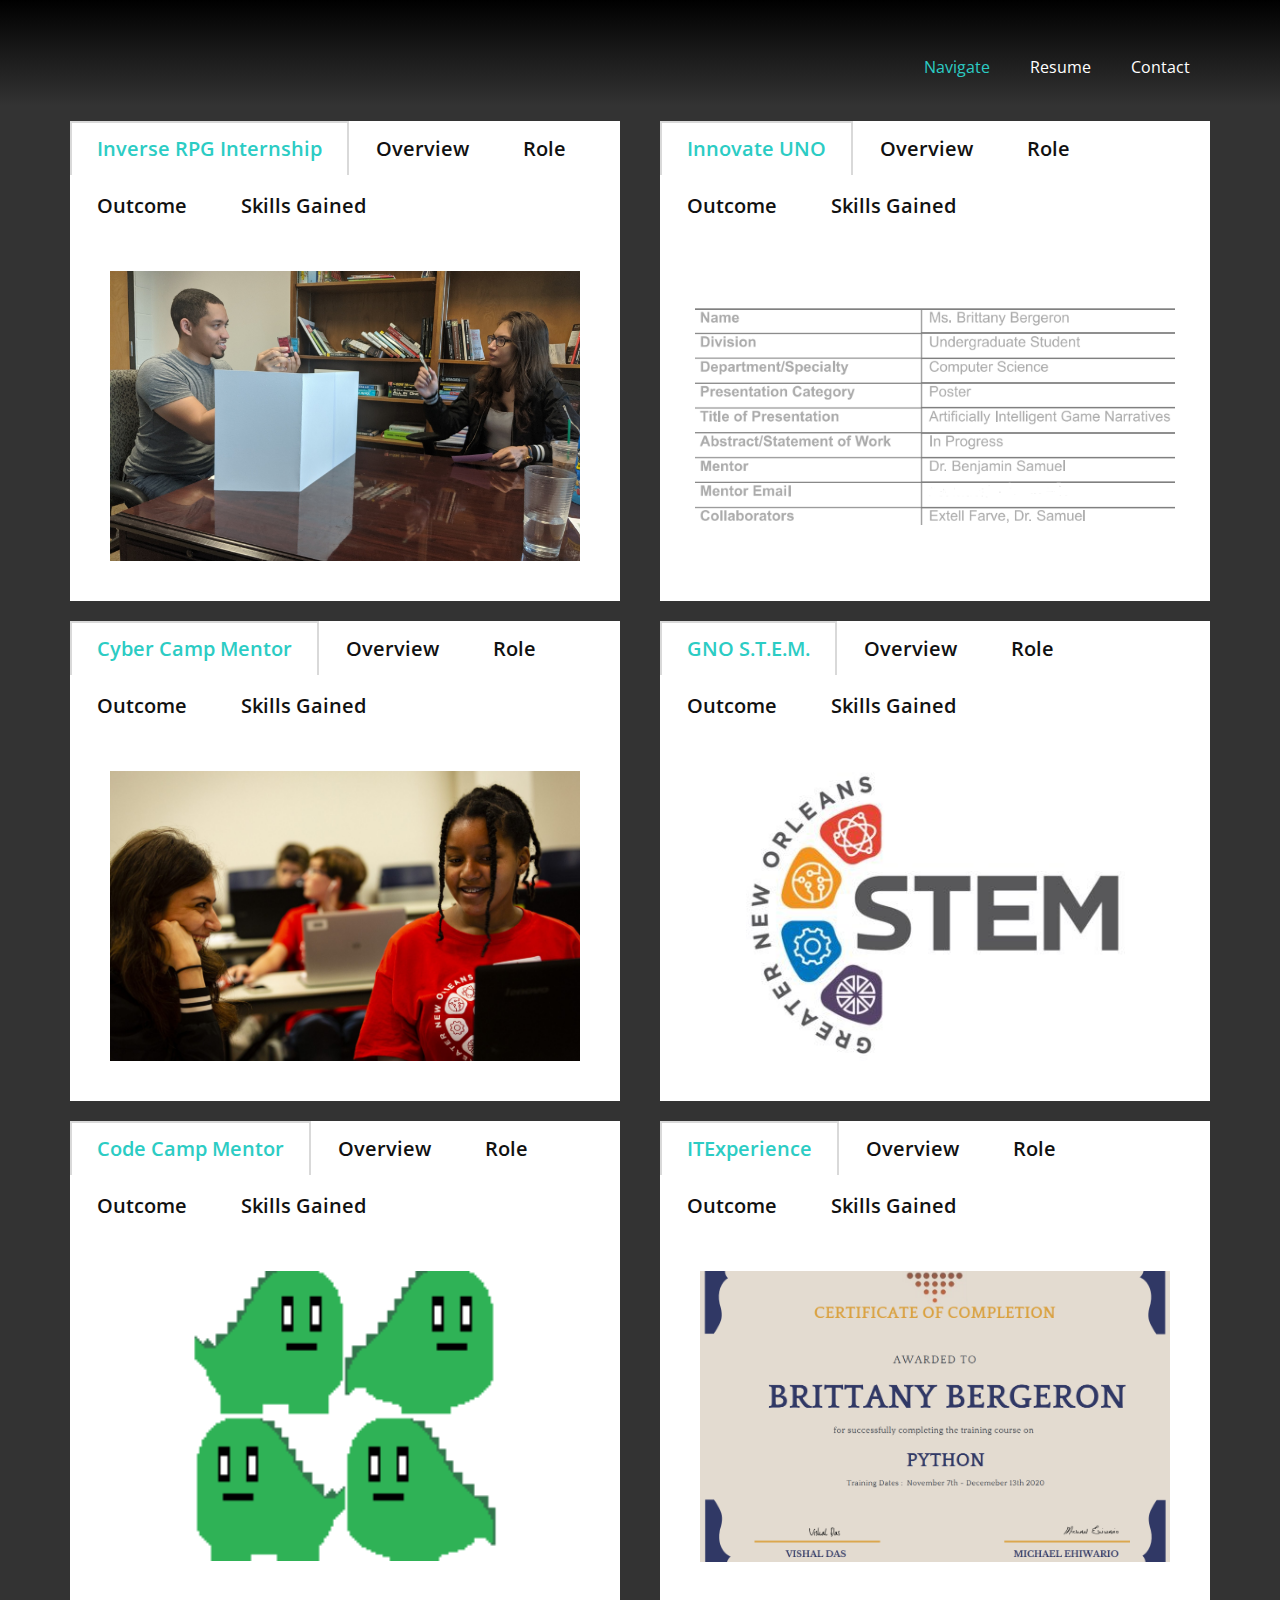
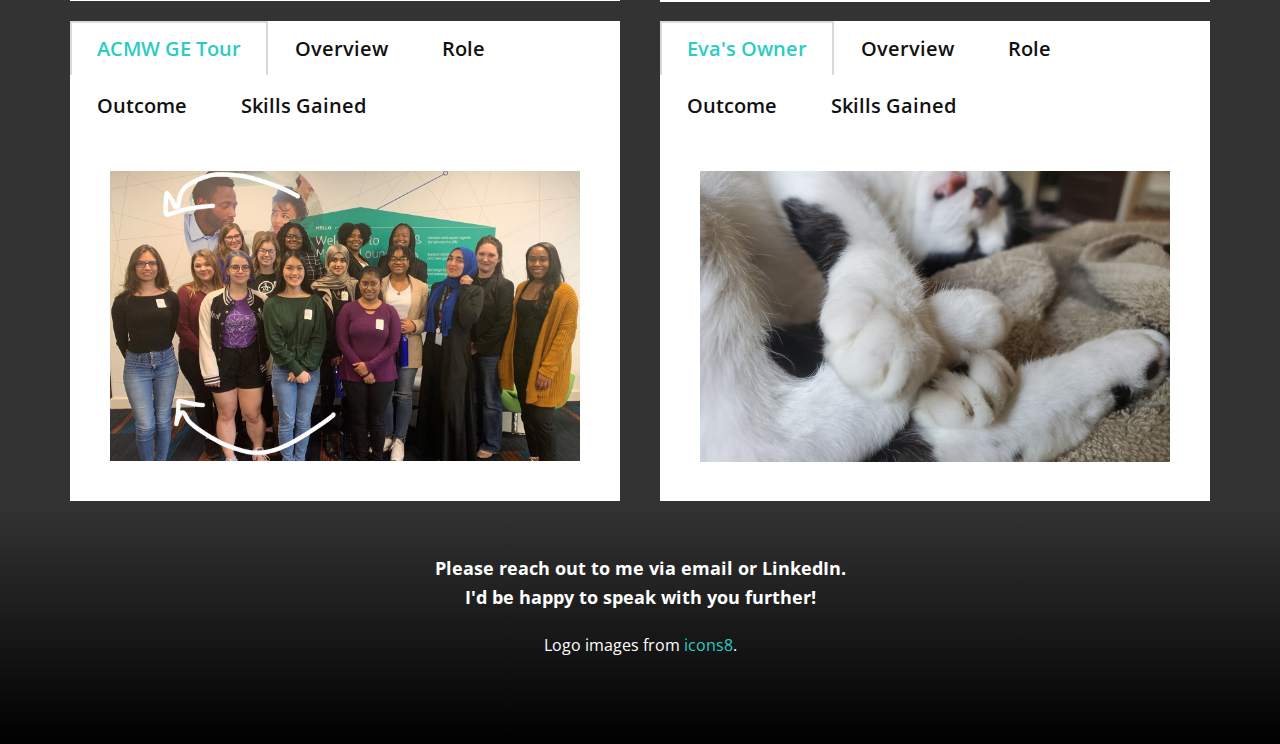
==== commit a19cdec5: "updated images and added first projects" ====
--- a/Experience.html
+++ b/Experience.html
@@ -39,7 +39,7 @@
   <body class="u-body"><header class="u-align-center-sm u-align-center-xs u-clearfix u-gradient u-header u-header" id="sec-1d52"><div class="u-clearfix u-sheet u-sheet-1">
         <nav class="u-align-left u-menu u-menu-dropdown u-offcanvas u-menu-1">
           <div class="menu-collapse" style="font-size: 1rem;">
-            <a class="u-button-style u-nav-link" href="#">
+            <a class="u-button-style u-nav-link u-text-palette-4-dark-1" href="#">
               <svg class="u-svg-link" preserveAspectRatio="xMidYMin slice" viewBox="0 0 302 302" style=""><use xmlns:xlink="http://www.w3.org/1999/xlink" xlink:href="#svg-8a8f"></use></svg>
               <svg xmlns="http://www.w3.org/2000/svg" xmlns:xlink="http://www.w3.org/1999/xlink" version="1.1" id="svg-8a8f" x="0px" y="0px" viewBox="0 0 302 302" style="enable-background:new 0 0 302 302;" xml:space="preserve" class="u-svg-content"><g><rect y="36" width="302" height="30"></rect><rect y="236" width="302" height="30"></rect><rect y="136" width="302" height="30"></rect>
 </g><g></g><g></g><g></g><g></g><g></g><g></g><g></g><g></g><g></g><g></g><g></g><g></g><g></g><g></g><g></g></svg>
@@ -49,13 +49,13 @@
             <ul class="u-nav u-unstyled u-nav-1"><li class="u-nav-item"><a class="u-button-style u-nav-link u-text-active-palette-4-dark-1 u-text-hover-palette-2-base u-text-white" style="padding: 10px 20px;">Navigate</a><div class="u-nav-popup"><ul class="u-h-spacing-20 u-nav u-unstyled u-v-spacing-10 u-nav-2"><li class="u-nav-item"><a class="u-button-style u-nav-link u-white" href="Home.html">Home</a>
 </li><li class="u-nav-item"><a class="u-button-style u-nav-link u-white" href="Experience.html">Experience</a>
 </li><li class="u-nav-item"><a class="u-button-style u-nav-link u-white" href="Home.html#carousel_bb54" data-page-id="85782911">Awards</a>
-</li><li class="u-nav-item"><a class="u-button-style u-nav-link u-white" href="Game-Development.html">Game Development</a>
-</li><li class="u-nav-item"><a class="u-button-style u-nav-link u-white" href="Embedded-Systems.html">Embedded Systems</a>
+</li><li class="u-nav-item"><a class="u-button-style u-nav-link u-white" href="Projects.html#carousel_7590" data-page-id="271660584">Game Development</a>
+</li><li class="u-nav-item"><a class="u-button-style u-nav-link u-white" href="Projects.html#sec-c06f" data-page-id="271660584">Embedded Systems</a>
 </li><li class="u-nav-item"><a class="u-button-style u-nav-link u-white" href="Home.html#carousel_bb54" data-page-id="85782911">Dev Tools</a>
-</li><li class="u-nav-item"><a class="u-button-style u-nav-link u-white" href="Code-Dump.html">Code Dump</a>
+</li><li class="u-nav-item"><a class="u-button-style u-nav-link u-white" href="Projects.html#carousel_bf39" data-page-id="271660584">Code Dump</a>
 </li></ul>
 </div>
-</li><li class="u-nav-item"><a class="u-button-style u-nav-link u-text-active-palette-4-dark-1 u-text-hover-palette-2-base u-text-white" href="Resume.html" style="padding: 10px 20px;">Resume</a>
+</li><li class="u-nav-item"><a class="u-button-style u-file-link u-nav-link u-text-active-palette-4-dark-1 u-text-hover-palette-2-base u-text-white" href="files/Brittany_Bergeron_Resume-2.pdf" target="_blank" style="padding: 10px 20px;">Resume</a>
 </li><li class="u-nav-item"><a class="u-button-style u-nav-link u-text-active-palette-4-dark-1 u-text-hover-palette-2-base u-text-white" href="Home.html#carousel_67fb" data-page-id="85782911" style="padding: 10px 20px;">Contact</a>
 </li></ul>
           </div>
@@ -66,13 +66,13 @@
                 <ul class="u-align-center u-nav u-popupmenu-items u-unstyled u-nav-3"><li class="u-nav-item"><a class="u-button-style u-nav-link" style="padding: 10px 20px;">Navigate</a><div class="u-nav-popup"><ul class="u-h-spacing-20 u-nav u-unstyled u-v-spacing-10 u-nav-4"><li class="u-nav-item"><a class="u-button-style u-nav-link" href="Home.html">Home</a>
 </li><li class="u-nav-item"><a class="u-button-style u-nav-link" href="Experience.html">Experience</a>
 </li><li class="u-nav-item"><a class="u-button-style u-nav-link" href="Home.html#carousel_bb54" data-page-id="85782911">Awards</a>
-</li><li class="u-nav-item"><a class="u-button-style u-nav-link" href="Game-Development.html">Game Development</a>
-</li><li class="u-nav-item"><a class="u-button-style u-nav-link" href="Embedded-Systems.html">Embedded Systems</a>
+</li><li class="u-nav-item"><a class="u-button-style u-nav-link" href="Projects.html#carousel_7590" data-page-id="271660584">Game Development</a>
+</li><li class="u-nav-item"><a class="u-button-style u-nav-link" href="Projects.html#sec-c06f" data-page-id="271660584">Embedded Systems</a>
 </li><li class="u-nav-item"><a class="u-button-style u-nav-link" href="Home.html#carousel_bb54" data-page-id="85782911">Dev Tools</a>
-</li><li class="u-nav-item"><a class="u-button-style u-nav-link" href="Code-Dump.html">Code Dump</a>
+</li><li class="u-nav-item"><a class="u-button-style u-nav-link" href="Projects.html#carousel_bf39" data-page-id="271660584">Code Dump</a>
 </li></ul>
 </div>
-</li><li class="u-nav-item"><a class="u-button-style u-nav-link" href="Resume.html" style="padding: 10px 20px;">Resume</a>
+</li><li class="u-nav-item"><a class="u-button-style u-nav-link" href="files/Brittany_Bergeron_Resume-2.pdf" target="_blank" style="padding: 10px 20px;">Resume</a>
 </li><li class="u-nav-item"><a class="u-button-style u-nav-link" href="Home.html#carousel_67fb" data-page-id="85782911" style="padding: 10px 20px;">Contact</a>
 </li></ul>
               </div>
@@ -161,7 +161,7 @@
           <div class="u-tab-content">
             <div class="u-align-center u-container-style u-tab-active u-tab-pane u-white" id="tab-7dc4" role="tabpanel" aria-labelledby="link-tab-7dc4">
               <div class="u-container-layout u-container-layout-6">
-                <img class="u-image u-image-2" src="images/sched.PNG" data-image-width="606" data-image-height="286" data-href="https://nicepage.com/k/blank-html-templates">
+                <img class="u-expanded-width u-image u-image-2" src="images/sched.PNG" data-image-width="606" data-image-height="286" data-href="https://nicepage.com/k/blank-html-templates">
               </div>
             </div>
             <div class="u-align-center u-container-style u-tab-pane u-white u-tab-pane-7" id="tab-1045" role="tabpanel" aria-labelledby="link-tab-1045">
@@ -536,7 +536,7 @@
                 <ul class="u-text u-text-default u-text-8">
                   <li><b>Fast Paced Developmen</b><b>t:&nbsp;</b>This position requires quick decision making in a constantly changing environment
                   </li>
-                  <li><b>Disatser Prevention and Analysis: </b>Ability to analyze potentioal catastrophic events, such as and empty food bowl, and handle the resulting calamity (an angry cat)
+                  <li><b>Disatser Prevention and Analysis: </b>Ability to analyze potentioal catastrophic events, such as an empty food bowl, and handle the resulting calamity (an angry cat)
                   </li>
                   <li><b>Code and Framework</b>: Mastery of MEOW, Purrr, Tuna.js
                   </li>
@@ -558,7 +558,7 @@
     
     
     <footer class="u-align-center u-clearfix u-footer u-gradient u-footer" id="sec-4b25"><div class="u-clearfix u-sheet u-sheet-1">
-        <p class="u-small-text u-text u-text-body-alt-color u-text-variant u-text-1">Please reach out to me via email or LinkedIn. I will provide a phone number after recieving a message. </p>
+        <p class="u-small-text u-text u-text-body-alt-color u-text-variant u-text-1">Please reach out to me via email or LinkedIn. I'd be happy to speak with you further!</p>
         <p class="u-text u-text-body-alt-color u-text-2">Logo images from <a href="https://icons8.com" class="u-active-none u-border-none u-btn u-button-link u-button-style u-hover-none u-none u-text-hover-custom-color-2 u-text-palette-4-dark-1 u-btn-1" target="_blank">icons8</a>. 
         </p>
       </div></footer>
--- a/nicepage.css
+++ b/nicepage.css
@@ -34237,69 +34237,6 @@
 
         
         
-        .u-custom-color-6,
-        .u-body.u-custom-color-6,
-        .u-container-style.u-custom-color-6:before,
-        .u-container-layout.u-custom-color-6:before,
-        .u-table-alt-custom-color-6 tr:nth-child(even)
-        {
-            color: #ffffff;
-            background-color: #5c7d89;
-        }
-
-        .u-button-style.u-custom-color-6,
-        .u-button-style.u-custom-color-6[class*="u-border-"]
-        {
-            color: #ffffff !important;
-            background-color: #5c7d89 !important;
-        }
-
-        .u-button-style.u-custom-color-6:hover,
-        .u-button-style.u-custom-color-6[class*="u-border-"]:hover,
-        .u-button-style.u-custom-color-6:focus,
-        .u-button-style.u-custom-color-6[class*="u-border-"]:focus,
-        .u-button-style.u-button-style.u-custom-color-6:active,
-        .u-button-style.u-button-style.u-custom-color-6[class*="u-border-"]:active,
-        .u-button-style.u-button-style.u-custom-color-6.active,
-        .u-button-style.u-button-style.u-custom-color-6[class*="u-border-"].active,
-        li.active > .u-button-style.u-button-style.u-custom-color-6,
-        li.active > .u-button-style.u-button-style.u-custom-color-6[class*="u-border-"]
-        {
-            color: #ffffff !important;
-            background-color: #53707b !important;
-        }
-
-        .u-hover-custom-color-6:hover,
-        .u-hover-custom-color-6[class*="u-border-"]:hover,
-        .u-hover-custom-color-6:focus,
-        .u-hover-custom-color-6[class*="u-border-"]:focus,
-        .u-active-custom-color-6.u-active.u-active,
-        .u-active-custom-color-6[class*="u-border-"].u-active.u-active,
-        a.u-button-style.u-hover-custom-color-6:hover,
-        a.u-button-style.u-hover-custom-color-6[class*="u-border-"]:hover,
-        a.u-button-style:hover > .u-hover-custom-color-6,
-        a.u-button-style:hover > .u-hover-custom-color-6[class*="u-border-"],
-        a.u-button-style.u-hover-custom-color-6:focus,
-        a.u-button-style.u-hover-custom-color-6[class*="u-border-"]:focus,
-        a.u-button-style.u-button-style.u-active-custom-color-6:active,
-        a.u-button-style.u-button-style.u-active-custom-color-6[class*="u-border-"]:active,
-        a.u-button-style.u-button-style.u-active-custom-color-6.active,
-        a.u-button-style.u-button-style.u-active-custom-color-6[class*="u-border-"].active,
-        a.u-button-style.u-button-style.active > .u-active-custom-color-6,
-        a.u-button-style.u-button-style.active > .u-active-custom-color-6[class*="u-border-"],
-        li.active > a.u-button-style.u-button-style.u-active-custom-color-6,
-        li.active > a.u-button-style.u-button-style.u-active-custom-color-6[class*="u-border-"]
-        {
-            color: #ffffff !important;
-            background-color: #5c7d89 !important;
-        }
-
-        a.u-link.u-hover-custom-color-6:hover {
-            color: #5c7d89 !important;
-        }
-
-        
-        
         .u-custom-color-7,
         .u-body.u-custom-color-7,
         .u-container-style.u-custom-color-7:before,
@@ -34856,54 +34793,6 @@
         }
         
         
-        .u-border-custom-color-6,
-        .u-separator-custom-color-6:after
-        {
-            border-color: #5c7d89;
-            stroke: #5c7d89;
-        }
-
-        .u-button-style.u-border-custom-color-6
-        {
-            border-color: #5c7d89 !important;
-            color: #5c7d89 !important;
-            background-color: transparent !important;
-        }
-
-        .u-button-style.u-border-custom-color-6:hover,
-        .u-button-style.u-border-custom-color-6:focus
-        {
-            border-color: transparent !important;
-            color: #53707b !important;
-            background-color: transparent !important;
-        }
-
-        .u-border-hover-custom-color-6:hover,
-        .u-border-hover-custom-color-6:focus,
-        .u-border-active-custom-color-6.u-active.u-active,
-        a.u-button-style.u-border-hover-custom-color-6:hover,
-        a.u-button-style:hover > .u-border-hover-custom-color-6,
-        a.u-button-style.u-border-hover-custom-color-6:focus,
-        a.u-button-style.u-button-style.u-border-active-custom-color-6:active,
-        a.u-button-style.u-button-style.u-border-active-custom-color-6.active,
-        a.u-button-style.u-button-style.active > .u-border-active-custom-color-6,
-        li.active > a.u-button-style.u-button-style.u-border-active-custom-color-6
-        {
-            color: #5c7d89 !important;
-            border-color: #5c7d89 !important;
-        }
-
-        .u-link.u-border-custom-color-6[class*="u-border-"]
-        {
-            border-color: #5c7d89 !important;
-        }
-
-        .u-link.u-border-custom-color-6[class*="u-border-"]:hover
-        {
-            border-color: #53707b !important;
-        }
-        
-        
         .u-border-custom-color-7,
         .u-separator-custom-color-7:after
         {
@@ -35437,65 +35326,6 @@
         a.u-link.u-text-hover-custom-color-5:hover
         {
             color: #28223b !important;
-        }
-        
-        
-        .u-text-custom-color-6,
-        a.u-button-style.u-text-custom-color-6,
-        a.u-button-style.u-text-custom-color-6[class*="u-border-"]
-        {
-            color: #5c7d89 !important;
-        }
-
-        a.u-button-style.u-text-custom-color-6:hover,
-        a.u-button-style.u-text-custom-color-6[class*="u-border-"]:hover,
-        a.u-button-style.u-text-custom-color-6:focus,
-        a.u-button-style.u-text-custom-color-6[class*="u-border-"]:focus,
-        a.u-button-style.u-button-style.u-text-custom-color-6:active,
-        a.u-button-style.u-button-style.u-text-custom-color-6[class*="u-border-"]:active,
-        a.u-button-style.u-button-style.u-text-custom-color-6.active,
-        a.u-button-style.u-button-style.u-text-custom-color-6[class*="u-border-"].active
-        {
-            color: #53707b !important;
-        }
-
-        a.u-button-style:hover > .u-text-hover-custom-color-6,
-        a.u-button-style:hover > .u-text-hover-custom-color-6[class*="u-border-"],
-        a.u-button-style.u-button-style.u-text-hover-custom-color-6:hover,
-        a.u-button-style.u-button-style.u-text-hover-custom-color-6[class*="u-border-"]:hover,
-        a.u-button-style.u-button-style.u-text-hover-custom-color-6:focus,
-        a.u-button-style.u-button-style.u-text-hover-custom-color-6[class*="u-border-"]:focus,
-        a.u-button-style.u-button-style.u-button-style.u-text-active-custom-color-6:active,
-        a.u-button-style.u-button-style.u-button-style.u-text-active-custom-color-6[class*="u-border-"]:active,
-        a.u-button-style.u-button-style.u-button-style.u-text-active-custom-color-6.active,
-        a.u-button-style.u-button-style.u-button-style.u-text-active-custom-color-6[class*="u-border-"].active,
-        a.u-button-style.u-button-style.active > .u-text-active-custom-color-6,
-        a.u-button-style.u-button-style.active > .u-text-active-custom-color-6[class*="u-border-"],
-        :not(.level-2) > .u-nav > .u-nav-item > a.u-nav-link.u-text-hover-custom-color-6:hover,
-        :not(.level-2) > .u-nav > .u-nav-item > a.u-nav-link.u-nav-link.u-text-active-custom-color-6.active,
-        .u-popupmenu-items.u-text-hover-custom-color-6 .u-nav-link:hover,
-        .u-popupmenu-items.u-popupmenu-items.u-text-active-custom-color-6 .u-nav-link.active
-        {
-            color: #5c7d89 !important;
-        }
-
-        .u-text-custom-color-6 svg,
-        .u-text-hover-custom-color-6:hover svg,
-        .u-button-style:hover > .u-text-hover-custom-color-6 svg,
-        .u-button-style.u-button-style.active > .u-text-active-custom-color-6 svg,
-        .u-text-hover-custom-color-6:focus svg
-        {
-            fill: #5c7d89;
-        }
-
-        .u-link.u-text-custom-color-6:hover
-        {
-            color: #53707b !important;
-        }
-
-        a.u-link.u-text-hover-custom-color-6:hover
-        {
-            color: #5c7d89 !important;
         }
         
         
@@ -36041,25 +35871,25 @@
         /** color-rules **/
 
         /** alt-color-rules **/
-        .u-custom-color-1 a,.u-custom-color-2 a,.u-custom-color-3 a,.u-custom-color-4 a,.u-custom-color-5 a,.u-custom-color-6 a,.u-custom-color-7 a,.u-custom-color-8 a,.u-custom-color-9 a,.u-custom-color-10 a,.u-custom-color-11 a,.u-body-color a,.u-palette-1-base a,.u-palette-1-dark-3 a,.u-palette-1-dark-2 a,.u-palette-1-dark-1 a,.u-palette-1 a,.u-palette-1-light-1 a,.u-palette-2-base a,.u-palette-2-dark-3 a,.u-palette-2-dark-2 a,.u-palette-2-dark-1 a,.u-palette-2 a,.u-palette-2-light-1 a,.u-palette-3-dark-3 a,.u-palette-3-dark-2 a,.u-palette-3-dark-1 a,.u-palette-4-base a,.u-palette-4-dark-3 a,.u-palette-4-dark-2 a,.u-palette-4-dark-1 a,.u-palette-5-dark-3 a,.u-palette-5-dark-2 a,.u-palette-5-dark-1 a,.u-grey-40 a,.u-grey-30 a,.u-grey-90 a,.u-grey-80 a,.u-grey-75 a,.u-black a,.u-grey-70 a,.u-grey-60 a,.u-grey-50 a,.u-grey-dark-3 a,.u-grey-dark-2 a,.u-grey-dark-1 a,.u-grey a,.u-shading a,.u-overlap-contrast .u-header a:not(.u-nav-link):not(.u-btn)
+        .u-custom-color-1 a,.u-custom-color-2 a,.u-custom-color-3 a,.u-custom-color-4 a,.u-custom-color-5 a,.u-custom-color-7 a,.u-custom-color-8 a,.u-custom-color-9 a,.u-custom-color-10 a,.u-custom-color-11 a,.u-body-color a,.u-palette-1-base a,.u-palette-1-dark-3 a,.u-palette-1-dark-2 a,.u-palette-1-dark-1 a,.u-palette-1 a,.u-palette-1-light-1 a,.u-palette-2-base a,.u-palette-2-dark-3 a,.u-palette-2-dark-2 a,.u-palette-2-dark-1 a,.u-palette-2 a,.u-palette-2-light-1 a,.u-palette-3-dark-3 a,.u-palette-3-dark-2 a,.u-palette-3-dark-1 a,.u-palette-4-base a,.u-palette-4-dark-3 a,.u-palette-4-dark-2 a,.u-palette-4-dark-1 a,.u-palette-5-dark-3 a,.u-palette-5-dark-2 a,.u-palette-5-dark-1 a,.u-grey-40 a,.u-grey-30 a,.u-grey-90 a,.u-grey-80 a,.u-grey-75 a,.u-black a,.u-grey-70 a,.u-grey-60 a,.u-grey-50 a,.u-grey-dark-3 a,.u-grey-dark-2 a,.u-grey-dark-1 a,.u-grey a,.u-shading a,.u-overlap-contrast .u-header a:not(.u-nav-link):not(.u-btn)
         {
         color: #adcce9;
         }
-        .u-custom-color-1 a:hover,.u-custom-color-2 a:hover,.u-custom-color-3 a:hover,.u-custom-color-4 a:hover,.u-custom-color-5 a:hover,.u-custom-color-6 a:hover,.u-custom-color-7 a:hover,.u-custom-color-8 a:hover,.u-custom-color-9 a:hover,.u-custom-color-10 a:hover,.u-custom-color-11 a:hover,.u-body-color a:hover,.u-palette-1-base a:hover,.u-palette-1-dark-3 a:hover,.u-palette-1-dark-2 a:hover,.u-palette-1-dark-1 a:hover,.u-palette-1 a:hover,.u-palette-1-light-1 a:hover,.u-palette-2-base a:hover,.u-palette-2-dark-3 a:hover,.u-palette-2-dark-2 a:hover,.u-palette-2-dark-1 a:hover,.u-palette-2 a:hover,.u-palette-2-light-1 a:hover,.u-palette-3-dark-3 a:hover,.u-palette-3-dark-2 a:hover,.u-palette-3-dark-1 a:hover,.u-palette-4-base a:hover,.u-palette-4-dark-3 a:hover,.u-palette-4-dark-2 a:hover,.u-palette-4-dark-1 a:hover,.u-palette-5-dark-3 a:hover,.u-palette-5-dark-2 a:hover,.u-palette-5-dark-1 a:hover,.u-grey-40 a:hover,.u-grey-30 a:hover,.u-grey-90 a:hover,.u-grey-80 a:hover,.u-grey-75 a:hover,.u-black a:hover,.u-grey-70 a:hover,.u-grey-60 a:hover,.u-grey-50 a:hover,.u-grey-dark-3 a:hover,.u-grey-dark-2 a:hover,.u-grey-dark-1 a:hover,.u-grey a:hover
+        .u-custom-color-1 a:hover,.u-custom-color-2 a:hover,.u-custom-color-3 a:hover,.u-custom-color-4 a:hover,.u-custom-color-5 a:hover,.u-custom-color-7 a:hover,.u-custom-color-8 a:hover,.u-custom-color-9 a:hover,.u-custom-color-10 a:hover,.u-custom-color-11 a:hover,.u-body-color a:hover,.u-palette-1-base a:hover,.u-palette-1-dark-3 a:hover,.u-palette-1-dark-2 a:hover,.u-palette-1-dark-1 a:hover,.u-palette-1 a:hover,.u-palette-1-light-1 a:hover,.u-palette-2-base a:hover,.u-palette-2-dark-3 a:hover,.u-palette-2-dark-2 a:hover,.u-palette-2-dark-1 a:hover,.u-palette-2 a:hover,.u-palette-2-light-1 a:hover,.u-palette-3-dark-3 a:hover,.u-palette-3-dark-2 a:hover,.u-palette-3-dark-1 a:hover,.u-palette-4-base a:hover,.u-palette-4-dark-3 a:hover,.u-palette-4-dark-2 a:hover,.u-palette-4-dark-1 a:hover,.u-palette-5-dark-3 a:hover,.u-palette-5-dark-2 a:hover,.u-palette-5-dark-1 a:hover,.u-grey-40 a:hover,.u-grey-30 a:hover,.u-grey-90 a:hover,.u-grey-80 a:hover,.u-grey-75 a:hover,.u-black a:hover,.u-grey-70 a:hover,.u-grey-60 a:hover,.u-grey-50 a:hover,.u-grey-dark-3 a:hover,.u-grey-dark-2 a:hover,.u-grey-dark-1 a:hover,.u-grey a:hover
         {
         color: #a1a1a1;
         }
-        .u-custom-color-1 .u-btn,.u-custom-color-2 .u-btn,.u-custom-color-3 .u-btn,.u-custom-color-4 .u-btn,.u-custom-color-5 .u-btn,.u-custom-color-6 .u-btn,.u-custom-color-7 .u-btn,.u-custom-color-8 .u-btn,.u-custom-color-9 .u-btn,.u-custom-color-10 .u-btn,.u-custom-color-11 .u-btn,.u-body-color .u-btn,.u-palette-1-base .u-btn,.u-palette-1-dark-3 .u-btn,.u-palette-1-dark-2 .u-btn,.u-palette-1-dark-1 .u-btn,.u-palette-1 .u-btn,.u-palette-1-light-1 .u-btn,.u-palette-2-base .u-btn,.u-palette-2-dark-3 .u-btn,.u-palette-2-dark-2 .u-btn,.u-palette-2-dark-1 .u-btn,.u-palette-2 .u-btn,.u-palette-2-light-1 .u-btn,.u-palette-3-dark-3 .u-btn,.u-palette-3-dark-2 .u-btn,.u-palette-3-dark-1 .u-btn,.u-palette-4-base .u-btn,.u-palette-4-dark-3 .u-btn,.u-palette-4-dark-2 .u-btn,.u-palette-4-dark-1 .u-btn,.u-palette-5-dark-3 .u-btn,.u-palette-5-dark-2 .u-btn,.u-palette-5-dark-1 .u-btn,.u-grey-40 .u-btn,.u-grey-30 .u-btn,.u-grey-90 .u-btn,.u-grey-80 .u-btn,.u-grey-75 .u-btn,.u-black .u-btn,.u-grey-70 .u-btn,.u-grey-60 .u-btn,.u-grey-50 .u-btn,.u-grey-dark-3 .u-btn,.u-grey-dark-2 .u-btn,.u-grey-dark-1 .u-btn,.u-grey .u-btn,.u-shading .u-btn,.u-overlap-contrast .u-header .u-btn
+        .u-custom-color-1 .u-btn,.u-custom-color-2 .u-btn,.u-custom-color-3 .u-btn,.u-custom-color-4 .u-btn,.u-custom-color-5 .u-btn,.u-custom-color-7 .u-btn,.u-custom-color-8 .u-btn,.u-custom-color-9 .u-btn,.u-custom-color-10 .u-btn,.u-custom-color-11 .u-btn,.u-body-color .u-btn,.u-palette-1-base .u-btn,.u-palette-1-dark-3 .u-btn,.u-palette-1-dark-2 .u-btn,.u-palette-1-dark-1 .u-btn,.u-palette-1 .u-btn,.u-palette-1-light-1 .u-btn,.u-palette-2-base .u-btn,.u-palette-2-dark-3 .u-btn,.u-palette-2-dark-2 .u-btn,.u-palette-2-dark-1 .u-btn,.u-palette-2 .u-btn,.u-palette-2-light-1 .u-btn,.u-palette-3-dark-3 .u-btn,.u-palette-3-dark-2 .u-btn,.u-palette-3-dark-1 .u-btn,.u-palette-4-base .u-btn,.u-palette-4-dark-3 .u-btn,.u-palette-4-dark-2 .u-btn,.u-palette-4-dark-1 .u-btn,.u-palette-5-dark-3 .u-btn,.u-palette-5-dark-2 .u-btn,.u-palette-5-dark-1 .u-btn,.u-grey-40 .u-btn,.u-grey-30 .u-btn,.u-grey-90 .u-btn,.u-grey-80 .u-btn,.u-grey-75 .u-btn,.u-black .u-btn,.u-grey-70 .u-btn,.u-grey-60 .u-btn,.u-grey-50 .u-btn,.u-grey-dark-3 .u-btn,.u-grey-dark-2 .u-btn,.u-grey-dark-1 .u-btn,.u-grey .u-btn,.u-shading .u-btn,.u-overlap-contrast .u-header .u-btn
         {
         background-color: #adcce9;
         color: #000000;
         }
-        .u-custom-color-1 .u-btn:hover,.u-custom-color-2 .u-btn:hover,.u-custom-color-3 .u-btn:hover,.u-custom-color-4 .u-btn:hover,.u-custom-color-5 .u-btn:hover,.u-custom-color-6 .u-btn:hover,.u-custom-color-7 .u-btn:hover,.u-custom-color-8 .u-btn:hover,.u-custom-color-9 .u-btn:hover,.u-custom-color-10 .u-btn:hover,.u-custom-color-11 .u-btn:hover,.u-body-color .u-btn:hover,.u-palette-1-base .u-btn:hover,.u-palette-1-dark-3 .u-btn:hover,.u-palette-1-dark-2 .u-btn:hover,.u-palette-1-dark-1 .u-btn:hover,.u-palette-1 .u-btn:hover,.u-palette-1-light-1 .u-btn:hover,.u-palette-2-base .u-btn:hover,.u-palette-2-dark-3 .u-btn:hover,.u-palette-2-dark-2 .u-btn:hover,.u-palette-2-dark-1 .u-btn:hover,.u-palette-2 .u-btn:hover,.u-palette-2-light-1 .u-btn:hover,.u-palette-3-dark-3 .u-btn:hover,.u-palette-3-dark-2 .u-btn:hover,.u-palette-3-dark-1 .u-btn:hover,.u-palette-4-base .u-btn:hover,.u-palette-4-dark-3 .u-btn:hover,.u-palette-4-dark-2 .u-btn:hover,.u-palette-4-dark-1 .u-btn:hover,.u-palette-5-dark-3 .u-btn:hover,.u-palette-5-dark-2 .u-btn:hover,.u-palette-5-dark-1 .u-btn:hover,.u-grey-40 .u-btn:hover,.u-grey-30 .u-btn:hover,.u-grey-90 .u-btn:hover,.u-grey-80 .u-btn:hover,.u-grey-75 .u-btn:hover,.u-black .u-btn:hover,.u-grey-70 .u-btn:hover,.u-grey-60 .u-btn:hover,.u-grey-50 .u-btn:hover,.u-grey-dark-3 .u-btn:hover,.u-grey-dark-2 .u-btn:hover,.u-grey-dark-1 .u-btn:hover,.u-grey .u-btn:hover,.u-shading .u-btn:hover,.u-overlap-contrast .u-header .u-btn:hover
+        .u-custom-color-1 .u-btn:hover,.u-custom-color-2 .u-btn:hover,.u-custom-color-3 .u-btn:hover,.u-custom-color-4 .u-btn:hover,.u-custom-color-5 .u-btn:hover,.u-custom-color-7 .u-btn:hover,.u-custom-color-8 .u-btn:hover,.u-custom-color-9 .u-btn:hover,.u-custom-color-10 .u-btn:hover,.u-custom-color-11 .u-btn:hover,.u-body-color .u-btn:hover,.u-palette-1-base .u-btn:hover,.u-palette-1-dark-3 .u-btn:hover,.u-palette-1-dark-2 .u-btn:hover,.u-palette-1-dark-1 .u-btn:hover,.u-palette-1 .u-btn:hover,.u-palette-1-light-1 .u-btn:hover,.u-palette-2-base .u-btn:hover,.u-palette-2-dark-3 .u-btn:hover,.u-palette-2-dark-2 .u-btn:hover,.u-palette-2-dark-1 .u-btn:hover,.u-palette-2 .u-btn:hover,.u-palette-2-light-1 .u-btn:hover,.u-palette-3-dark-3 .u-btn:hover,.u-palette-3-dark-2 .u-btn:hover,.u-palette-3-dark-1 .u-btn:hover,.u-palette-4-base .u-btn:hover,.u-palette-4-dark-3 .u-btn:hover,.u-palette-4-dark-2 .u-btn:hover,.u-palette-4-dark-1 .u-btn:hover,.u-palette-5-dark-3 .u-btn:hover,.u-palette-5-dark-2 .u-btn:hover,.u-palette-5-dark-1 .u-btn:hover,.u-grey-40 .u-btn:hover,.u-grey-30 .u-btn:hover,.u-grey-90 .u-btn:hover,.u-grey-80 .u-btn:hover,.u-grey-75 .u-btn:hover,.u-black .u-btn:hover,.u-grey-70 .u-btn:hover,.u-grey-60 .u-btn:hover,.u-grey-50 .u-btn:hover,.u-grey-dark-3 .u-btn:hover,.u-grey-dark-2 .u-btn:hover,.u-grey-dark-1 .u-btn:hover,.u-grey .u-btn:hover,.u-shading .u-btn:hover,.u-overlap-contrast .u-header .u-btn:hover
         {
         background-color: #8db8e0;
         color: #ffffff;
         }
-        .u-custom-color-1 .u-btn:active,.u-custom-color-2 .u-btn:active,.u-custom-color-3 .u-btn:active,.u-custom-color-4 .u-btn:active,.u-custom-color-5 .u-btn:active,.u-custom-color-6 .u-btn:active,.u-custom-color-7 .u-btn:active,.u-custom-color-8 .u-btn:active,.u-custom-color-9 .u-btn:active,.u-custom-color-10 .u-btn:active,.u-custom-color-11 .u-btn:active,.u-body-color .u-btn:active,.u-palette-1-base .u-btn:active,.u-palette-1-dark-3 .u-btn:active,.u-palette-1-dark-2 .u-btn:active,.u-palette-1-dark-1 .u-btn:active,.u-palette-1 .u-btn:active,.u-palette-1-light-1 .u-btn:active,.u-palette-2-base .u-btn:active,.u-palette-2-dark-3 .u-btn:active,.u-palette-2-dark-2 .u-btn:active,.u-palette-2-dark-1 .u-btn:active,.u-palette-2 .u-btn:active,.u-palette-2-light-1 .u-btn:active,.u-palette-3-dark-3 .u-btn:active,.u-palette-3-dark-2 .u-btn:active,.u-palette-3-dark-1 .u-btn:active,.u-palette-4-base .u-btn:active,.u-palette-4-dark-3 .u-btn:active,.u-palette-4-dark-2 .u-btn:active,.u-palette-4-dark-1 .u-btn:active,.u-palette-5-dark-3 .u-btn:active,.u-palette-5-dark-2 .u-btn:active,.u-palette-5-dark-1 .u-btn:active,.u-grey-40 .u-btn:active,.u-grey-30 .u-btn:active,.u-grey-90 .u-btn:active,.u-grey-80 .u-btn:active,.u-grey-75 .u-btn:active,.u-black .u-btn:active,.u-grey-70 .u-btn:active,.u-grey-60 .u-btn:active,.u-grey-50 .u-btn:active,.u-grey-dark-3 .u-btn:active,.u-grey-dark-2 .u-btn:active,.u-grey-dark-1 .u-btn:active,.u-grey .u-btn:active,.u-shading .u-btn:active,.u-overlap-contrast .u-header .u-btn:active
+        .u-custom-color-1 .u-btn:active,.u-custom-color-2 .u-btn:active,.u-custom-color-3 .u-btn:active,.u-custom-color-4 .u-btn:active,.u-custom-color-5 .u-btn:active,.u-custom-color-7 .u-btn:active,.u-custom-color-8 .u-btn:active,.u-custom-color-9 .u-btn:active,.u-custom-color-10 .u-btn:active,.u-custom-color-11 .u-btn:active,.u-body-color .u-btn:active,.u-palette-1-base .u-btn:active,.u-palette-1-dark-3 .u-btn:active,.u-palette-1-dark-2 .u-btn:active,.u-palette-1-dark-1 .u-btn:active,.u-palette-1 .u-btn:active,.u-palette-1-light-1 .u-btn:active,.u-palette-2-base .u-btn:active,.u-palette-2-dark-3 .u-btn:active,.u-palette-2-dark-2 .u-btn:active,.u-palette-2-dark-1 .u-btn:active,.u-palette-2 .u-btn:active,.u-palette-2-light-1 .u-btn:active,.u-palette-3-dark-3 .u-btn:active,.u-palette-3-dark-2 .u-btn:active,.u-palette-3-dark-1 .u-btn:active,.u-palette-4-base .u-btn:active,.u-palette-4-dark-3 .u-btn:active,.u-palette-4-dark-2 .u-btn:active,.u-palette-4-dark-1 .u-btn:active,.u-palette-5-dark-3 .u-btn:active,.u-palette-5-dark-2 .u-btn:active,.u-palette-5-dark-1 .u-btn:active,.u-grey-40 .u-btn:active,.u-grey-30 .u-btn:active,.u-grey-90 .u-btn:active,.u-grey-80 .u-btn:active,.u-grey-75 .u-btn:active,.u-black .u-btn:active,.u-grey-70 .u-btn:active,.u-grey-60 .u-btn:active,.u-grey-50 .u-btn:active,.u-grey-dark-3 .u-btn:active,.u-grey-dark-2 .u-btn:active,.u-grey-dark-1 .u-btn:active,.u-grey .u-btn:active,.u-shading .u-btn:active,.u-overlap-contrast .u-header .u-btn:active
         {
         background-color: #8db8e0;
         color: #ffffff;
@@ -36128,12 +35958,12 @@
   font-weight: 700;
   font-size: 1.125rem;
   width: 417px;
-  margin: 49px auto 0;
+  margin: 48px auto 0;
 }
 
 .u-footer .u-text-2 {
   width: 417px;
-  margin: 20px auto 60px;
+  margin: 21px auto 60px;
 }
 
 .u-footer .u-btn-1 {
--- a/Experience.css
+++ b/Experience.css
@@ -158,13 +158,13 @@
 }
 
 .u-section-1 .u-container-layout-6 {
-  padding: 40px;
+  padding: 40px 35px;
 }
 
 .u-section-1 .u-image-2 {
-  width: 503px;
-  height: 238px;
-  margin: 37px auto 0;
+  height: 219px;
+  margin-top: 35px;
+  margin-bottom: 0;
 }
 
 .u-section-1 .u-tab-pane-7 {
@@ -262,11 +262,6 @@
     margin-bottom: 11px;
   }
 
-  .u-section-1 .u-image-2 {
-    width: 470px;
-    height: 222px;
-  }
-
   .u-section-1 .u-text-5 {
     width: auto;
   }
@@ -306,9 +301,9 @@
     margin-bottom: 0;
   }
 
-  .u-section-1 .u-image-2 {
-    width: 490px;
-    height: 232px;
+  .u-section-1 .u-container-layout-6 {
+    padding-left: 40px;
+    padding-right: 40px;
   }
 
   .u-section-1 .u-container-layout-9 {
@@ -379,11 +374,6 @@
 
   .u-section-1 .u-container-layout-6 {
     padding: 30px 10px;
-  }
-
-  .u-section-1 .u-image-2 {
-    width: 320px;
-    height: 152px;
   }
 
   .u-section-1 .u-container-layout-7 {
@@ -1464,6 +1454,12 @@
     width: auto;
   }
 
+  .u-section-4 .u-tabs-2 {
+    margin-top: 20px;
+    margin-right: auto;
+    margin-left: 0;
+  }
+
   .u-section-4 .u-container-layout-6 {
     padding-bottom: 40px;
   }
